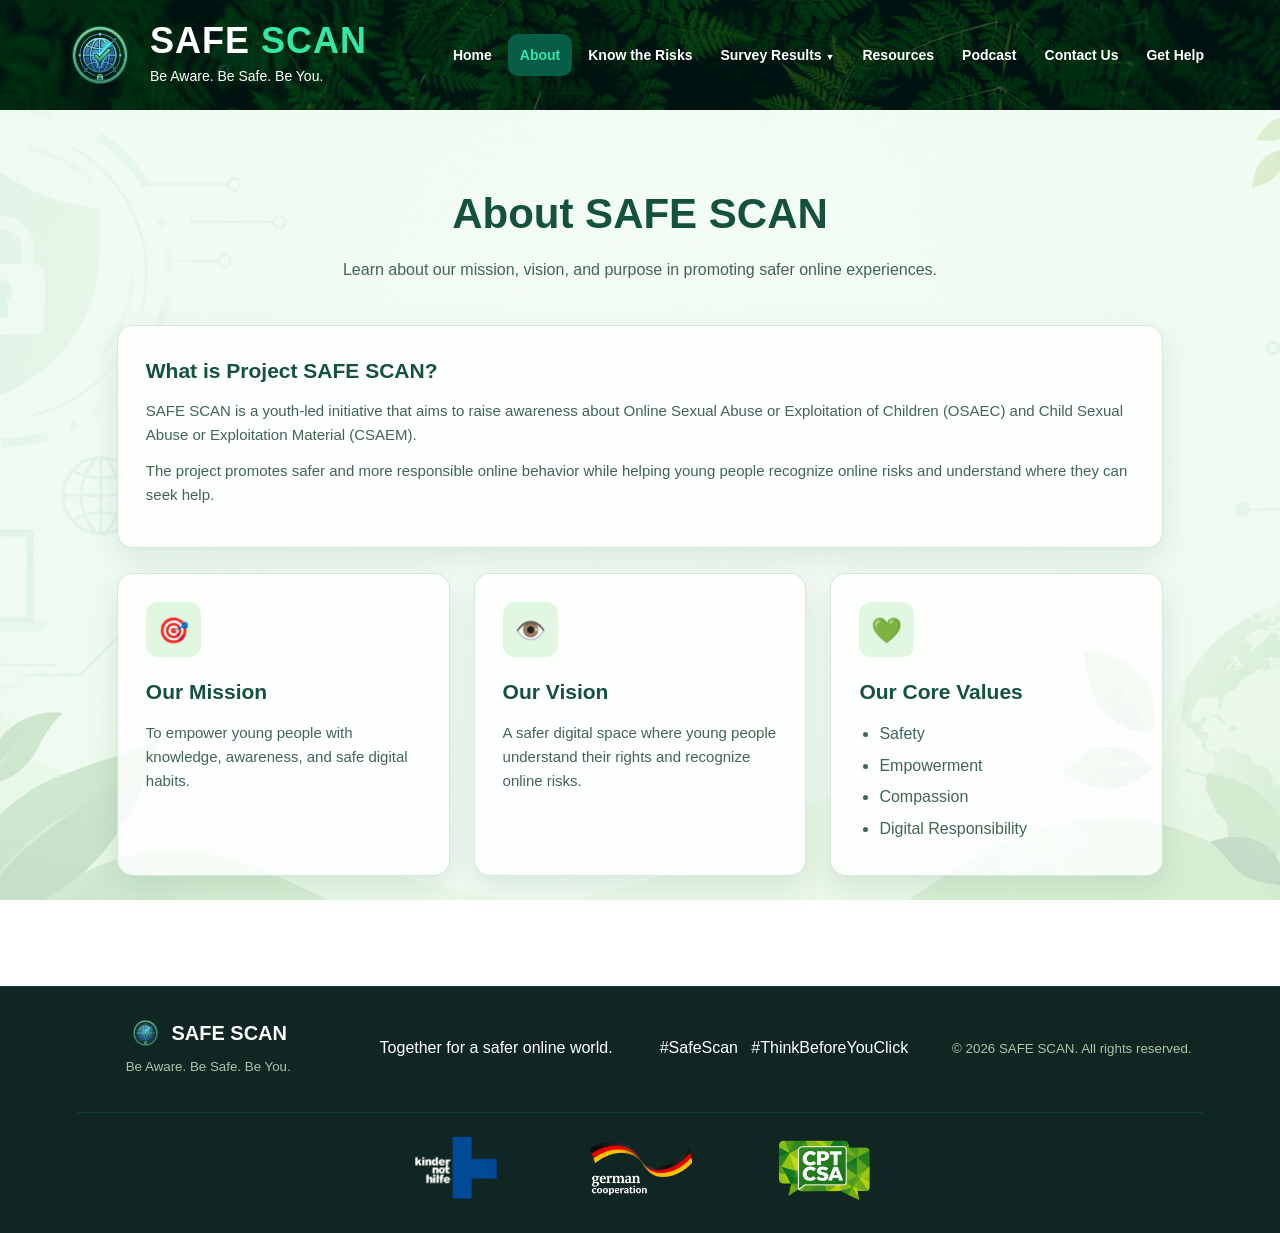
==== about.html @ c2967400 "Add files via upload" ====
<!DOCTYPE html>
<html lang="en">
<head>
    <meta charset="UTF-8">
    <meta name="viewport" content="width=device-width, initial-scale=1.0">
    <title>About SAFE SCAN</title>
    <link rel="stylesheet" href="css/style.css">
</head>
<body>
<header class="header">

    <a href="index.html" class="logo">

        <div class="logo-icon">
            <img src="Images/logo.png" alt="SAFE SCAN Logo">
        </div>

        <div class="logo-text">
            <h2>SAFE <span>SCAN</span></h2>
            <p>Be Aware. Be Safe. Be You.</p>
        </div>

    </a>

    <nav id="mainNav">
        <a href="index.html" class="nav-link">Home</a>
        <a href="about.html" class="nav-link active">About</a>
        <a href="risks.html" class="nav-link">Know the Risks</a>
        <div class="survey-dropdown">
            <button type="button" class="nav-link survey-dropdown-btn" id="surveyDropdownButton"
                    onclick="toggleSurveyDropdown(event)" aria-expanded="false" aria-controls="surveyDropdownMenu">
                Survey Results <span class="dropdown-arrow">▼</span>
            </button>
            <div class="survey-dropdown-menu" id="surveyDropdownMenu">
                <button type="button" onclick="showSurveySection('respondentProfile')"><span>Respondent Profile</span><b>›</b></button>
                <button type="button" onclick="showSurveySection('internetUse')"><span>Internet Use and Online Behavior</span><b>›</b></button>
                <button type="button" onclick="showSurveySection('awareness')"><span>Awareness Information Needs and Podcast Preferences</span><b>›</b></button>
                <button type="button" onclick="showSurveySection('helpSeeking')"><span>Help-Seeking and Reporting</span><b>›</b></button>
                <button type="button" onclick="showSurveySection('overallData')"><span>Overall Data Interpretation</span><b>›</b></button>
            </div>
        </div>
        <a href="resources.html" class="nav-link">Resources</a>
        <a href="podcast.html" class="nav-link">Podcast</a>
        <a href="contact.html" class="nav-link">Contact Us</a>
        <a href="help.html" class="nav-link">Get Help</a>
    </nav>

    <button class="menu-btn" type="button" onclick="toggleMenu()" aria-label="Open navigation menu" aria-controls="mainNav" aria-expanded="false">☰</button>

</header>
<main>
<section class="page" id="about">

    <div class="page-title">
        <h2>About SAFE SCAN</h2>

        <p>
            Learn about our mission, vision, and purpose
            in promoting safer online experiences.
        </p>
    </div>

    <div class="card">

        <h3>What is Project SAFE SCAN?</h3>

        <p>
            SAFE SCAN is a youth-led initiative that aims to raise
            awareness about Online Sexual Abuse or Exploitation of
            Children (OSAEC) and Child Sexual Abuse or Exploitation
            Material (CSAEM).
        </p>

        <p>
            The project promotes safer and more responsible online
            behavior while helping young people recognize online
            risks and understand where they can seek help.
        </p>

    </div>


    <div class="three-columns">

        <div class="card">

            <div class="card-icon">🎯</div>

            <h3>Our Mission</h3>

            <p>
                To empower young people with knowledge,
                awareness, and safe digital habits.
            </p>

        </div>


        <div class="card">

            <div class="card-icon">👁️</div>

            <h3>Our Vision</h3>

            <p>
                A safer digital space where young people
                understand their rights and recognize online risks.
            </p>

        </div>


        <div class="card">

            <div class="card-icon">💚</div>

            <h3>Our Core Values</h3>

            <ul>
                <li>Safety</li>
                <li>Empowerment</li>
                <li>Compassion</li>
                <li>Digital Responsibility</li>
            </ul>

        </div>

    </div>

</section>
</main>
<footer>

    <div>
        <div class="footer-brand">
            <img src="Images/logo.png" alt="SAFE SCAN Logo" class="footer-logo">
            <strong>SAFE SCAN</strong>
        </div>
        <small>Be Aware. Be Safe. Be You.</small>
    </div>

    <div>
        Together for a safer online world.
    </div>

    <div>
        #SafeScan &nbsp; #ThinkBeforeYouClick
    </div>

    <div class="copyright">
        <p><small>&copy; 2026 SAFE SCAN. All rights reserved.</small></p>
    </div>

    <div class="footer-partners" aria-label="SAFE SCAN partner logos">
        <img src="Images/partner-logo-1.png" alt="Partner organization logo">
        <img src="Images/partner-logo-2.png" alt="German Cooperation logo">
        <img src="Images/partner-logo-3.png" alt="CPT CSA logo">
    </div>

</footer>
<script src="js/script.js"></script>
</body>
</html>
---- css/style.css ----
/* =========================================================
   SAFE SCAN WEBSITE - COMPLETE CSS WITH SLOW FADE TRANSITIONS
   ========================================================= */

* {
    margin: 0;
    padding: 0;
    box-sizing: border-box;
}

html {
    scroll-behavior: smooth;
}

html,
body {
    width: 100%;
    min-height: 100%;
    overflow-x: hidden;
}

body {
    font-family: Arial, Helvetica, sans-serif;
    color: #17382d;
    min-height: 100vh;
    line-height: 1.6;
    background:
        linear-gradient(
            rgba(242, 252, 244, 0.78),
            rgba(242, 252, 244, 0.78)
        ),
        url("../Images/Leafylighttech.png");
    background-size: cover;
    background-position: center;
    background-attachment: fixed;
    background-repeat: no-repeat;
    margin: 0;
    padding: 0;
}

body:has(.hero) {
    color: #ffffff;
    background:
        radial-gradient(
            circle at 15% 20%,
            rgba(53, 230, 165, 0.08),
            transparent 25%
        ),
        radial-gradient(
            circle at 85% 80%,
            rgba(117, 214, 111, 0.06),
            transparent 28%
        ),
        linear-gradient(
            135deg,
            #021c17,
            #042a22 48%,
            #011611
        );
}

/* =========================================================
   MAIN CONTENT FADE IN / FADE OUT TRANSITIONS
   ========================================================= */

main {
    width: 100%;
    margin: 0;
    padding: 0;
    opacity: 1;
    /* Smooth 0.8s transition for fade-out */
    transition: opacity 0.8s ease-in-out;
    /* Smooth 0.8s keyframe animation for entrance fade-in */
    animation: fadeInContent 0.8s ease-in-out forwards;
}

/* Triggered on page exit */
main.fade-out {
    opacity: 0;
}

@keyframes fadeInContent {
    from {
        opacity: 0;
    }
    to {
        opacity: 1;
    }
}

/* =========================================================
   HEADER / NAVIGATION (EXCLUDED FROM FADE TRANSITION)
   ========================================================= */

.header {
    width: 100%;
    height: 110px;
    min-height: 110px;
    padding: 8px 5%;
    display: flex;
    align-items: center;
    justify-content: space-between;
    gap: 22px;
    position: sticky;
    top: 0;
    z-index: 1000;
    color: #ffffff;
    background:
        linear-gradient(
            rgba(0, 25, 21, 0.72),
            rgba(0, 25, 21, 0.72)
        ),
        url("../Images/fern-background.png");
    background-size: cover;
    background-position: center;
    background-repeat: no-repeat;
    border: none;
    outline: none;
    box-shadow: none;
    margin: 0;
    overflow: visible;
}

.header::before {
    content: "";
    position: absolute;
    inset: 0;
    pointer-events: none;
    opacity: 0.15;
    background:
        linear-gradient(
            45deg,
            transparent 0 8%,
            rgba(53, 230, 165, 0.10) 8.2% 8.5%,
            transparent 8.7% 18%,
            rgba(53, 230, 165, 0.06) 18.2% 18.5%,
            transparent 18.7%
        ),
        linear-gradient(
            135deg,
            transparent 0 86%,
            rgba(53, 230, 165, 0.08) 86.2% 86.5%,
            transparent 86.7%
        );
    z-index: 0;
}

.header::after {
    content: none;
}

/* =========================================================
   LOGO
   ========================================================= */

.logo {
    display: flex;
    align-items: center;
    gap: 14px;
    height: 100%;
    min-width: 300px;
    text-decoration: none;
    color: #ffffff;
    flex-shrink: 0;
    position: relative;
    z-index: 2;
}

.logo-icon {
    width: 72px;
    height: 72px;
    flex: 0 0 72px;
    display: flex;
    align-items: center;
    justify-content: center;
    overflow: hidden;
    background: transparent;
    border: none;
    box-shadow: none;
}

.logo-icon img {
    width: 72px;
    height: 72px;
    object-fit: contain;
    display: block;
}

.logo-text {
    display: flex;
    flex-direction: column;
    justify-content: center;
}

.logo-text h2 {
    font-size: 36px;
    font-weight: 800;
    letter-spacing: 1px;
    line-height: 1;
    white-space: nowrap;
}

.logo-text h2 span {
    color: #35e6a5;
}

.logo-text p {
    font-size: 14px;
    margin-top: 6px;
    color: #ffffff;
    white-space: nowrap;
}

/* =========================================================
   NAVIGATION
   ========================================================= */

nav {
    display: flex;
    align-items: center;
    justify-content: flex-end;
    gap: 4px;
    flex: 1;
    position: relative;
    z-index: 2;
}

.nav-link {
    color: #ffffff;
    text-decoration: none;
    padding: 10px 12px;
    font-size: 14px;
    font-weight: 700;
    border-radius: 10px;
    white-space: nowrap;
    transition:
        color 0.25s ease,
        background 0.25s ease,
        transform 0.25s ease;
}

.nav-link:hover {
    color: #35e6a5;
    background: rgba(53, 230, 165, 0.10);
    transform: translateY(-1px);
}

.nav-link.active {
    color: #35e6a5;
    background: #075d45;
    box-shadow: none;
}

.menu-btn {
    display: none;
    border: 0;
    background: transparent;
    color: #ffffff;
    font-size: 30px;
    cursor: pointer;
    position: relative;
    z-index: 3;
}

/* =========================================================
   HOME HERO
   ========================================================= */

.hero {
    min-height: 650px;
    width: 100%;
    display: flex;
    align-items: center;
    padding: 70px 7%;
    position: relative;
    overflow: hidden;
    margin: 0;
    border: none;
    outline: none;
    background:
        linear-gradient(
            90deg,
            rgba(0, 25, 21, 0.93),
            rgba(0, 30, 24, 0.72),
            rgba(0, 25, 21, 0.35)
        ),
        url("../Images/Newbg.png");
    background-size: cover;
    background-position: center;
    background-repeat: no-repeat;
}

.header + .hero {
    margin-top: 0;
    border-top: none;
    outline: none;
}

.hero-content {
    width: 55%;
    max-width: 700px;
    position: relative;
    z-index: 2;
}

.small-title {
    color: #7ff0b5;
    font-size: 13px;
    font-weight: 700;
    letter-spacing: 0.7px;
    margin-bottom: 12px;
}

.hero h1 {
    color: #ffffff;
    font-size: 58px;
    line-height: 1.02;
    margin: 10px 0 20px;
    font-weight: 800;
    text-shadow: 0 2px 8px rgba(0, 0, 0, 0.30);
}

.hero-content > p:not(.small-title) {
    max-width: 620px;
    font-size: 18px;
    color: #ffffff;
    text-shadow: 0 1px 5px rgba(0, 0, 0, 0.25);
}

.hero-buttons {
    display: flex;
    gap: 12px;
    margin-top: 25px;
    flex-wrap: wrap;
}

/* =========================================================
   BUTTONS
   ========================================================= */

.btn {
    display: inline-block;
    padding: 13px 20px;
    border-radius: 30px;
    font-weight: 700;
    font-size: 14px;
    text-decoration: none;
    border: none;
    cursor: pointer;
    transition:
        background 0.25s ease,
        transform 0.25s ease,
        box-shadow 0.25s ease;
}

.primary {
    background: #087d57;
    color: #ffffff;
    box-shadow: 0 4px 12px rgba(0, 0, 0, 0.18);
}

.primary:hover {
    background: #056446;
    transform: translateY(-2px);
}

.secondary {
    background: rgba(255, 255, 255, 0.94);
    color: #07583f;
    border: 2px solid #087d57;
}

.secondary:hover {
    background: #ffffff;
    transform: translateY(-2px);
}

/* =========================================================
   HERO DEVICES
   ========================================================= */

.hero-image {
    position: absolute;
    right: 5%;
    bottom: 0;
    width: 40%;
    max-width: 500px;
    height: 430px;
    z-index: 1;
}

.laptop {
    position: absolute;
    width: 370px;
    height: 235px;
    right: 40px;
    top: 75px;
    border-radius: 12px;
    background:
        linear-gradient(
            145deg,
            #163d37,
            #061b18
        );
    border: 3px solid rgba(117, 214, 111, 0.35);
    box-shadow: 0 20px 45px rgba(0, 0, 0, 0.45);
    transform: perspective(800px) rotateY(-8deg);
}

.screen {
    position: absolute;
    inset: 12px;
    border-radius: 7px;
    display: flex;
    align-items: center;
    justify-content: center;
    border: 1px solid rgba(53, 230, 165, 0.25);
    background-image:
        url("../Images/logo.png"),
        radial-gradient(
            circle at center,
            rgba(53, 230, 165, 0.20),
            rgba(0, 20, 18, 0.95)
        );
    background-repeat: no-repeat;
    background-position: center;
    background-size: 150px, cover;
    font-size: 0;
}

.screen .device-logo {
    width: 150px;
    height: 150px;
    object-fit: contain;
    display: block;
}

.laptop::after {
    content: "";
    position: absolute;
    width: 430px;
    height: 15px;
    left: -32px;
    bottom: -18px;
    border-radius: 0 0 15px 15px;
    background:
        linear-gradient(
            90deg,
            #0c2521,
            #24534a,
            #0c2521
        );
}

.phone {
    position: absolute;
    width: 125px;
    height: 245px;
    right: -5px;
    bottom: 25px;
    border-radius: 20px;
    display: flex;
    align-items: center;
    justify-content: center;
    border: 3px solid rgba(117, 214, 111, 0.45);
    box-shadow: 0 20px 40px rgba(0, 0, 0, 0.45);
    z-index: 3;
    background-image:
        url("../Images/logo.png"),
        linear-gradient(
            145deg,
            #163d37,
            #041512
        );
    background-repeat: no-repeat;
    background-position: center;
    background-size: 75px, cover;
    font-size: 0;
}

.phone .device-logo {
    width: 75px;
    height: 75px;
    object-fit: contain;
    display: block;
}

.phone::before {
    content: "";
    position: absolute;
    inset: 8px;
    border-radius: 14px;
    background:
        radial-gradient(
            circle,
            rgba(53, 230, 165, 0.18),
            rgba(0, 20, 18, 0.95)
        );
    z-index: -1;
}

/* =========================================================
   PAGE CONTENT CARDS & STRUCTURE
   ========================================================= */

.page {
    max-width: 1200px;
    margin: 0 auto;
    padding: 70px 6%;
    color: #17382d;
}

.page-title {
    text-align: center;
    margin-bottom: 42px;
}

.page-title h2,
.page-title h1 {
    font-size: 42px;
    color: #14523d;
    margin-bottom: 10px;
    font-weight: 800;
}

.page-title p {
    max-width: 760px;
    margin: auto;
    color: #426455;
    font-size: 16px;
}

.three-columns {
    display: grid;
    grid-template-columns: repeat(3, 1fr);
    gap: 24px;
    margin-top: 25px;
}

.card {
    background: rgba(255, 255, 255, 0.82);
    border: 1px solid rgba(35, 125, 85, 0.18);
    border-radius: 16px;
    padding: 28px;
    backdrop-filter: blur(8px);
    box-shadow: 0 10px 30px rgba(31, 88, 57, 0.12);
    transition:
        transform 0.25s ease,
        background 0.25s ease,
        box-shadow 0.25s ease;
}

.card:hover {
    transform: translateY(-4px);
    background: rgba(255, 255, 255, 0.92);
    box-shadow: 0 15px 35px rgba(31, 88, 57, 0.17);
}

.card h3 {
    margin-bottom: 12px;
    color: #14523d;
    font-size: 21px;
}

.card p {
    color: #426455;
    font-size: 15px;
    margin-bottom: 12px;
}

.card ul {
    padding-left: 20px;
    color: #426455;
}

.card li {
    margin-bottom: 6px;
}

.card-icon {
    width: 55px;
    height: 55px;
    border-radius: 12px;
    background: rgba(117, 214, 111, 0.20);
    display: flex;
    align-items: center;
    justify-content: center;
    color: #168457;
    font-size: 25px;
    margin-bottom: 18px;
}

/* =========================================================
   ABOUT
   ========================================================= */

.about-content {
    display: grid;
    grid-template-columns: 1fr 1fr;
    gap: 40px;
    align-items: center;
}

.about-content h2 {
    color: #14523d;
    margin-bottom: 15px;
}

.about-content p {
    color: #426455;
    margin-bottom: 15px;
}

/* =========================================================
   RISKS
   ========================================================= */

.risk-grid {
    display: grid;
    grid-template-columns: repeat(2, 1fr);
    gap: 24px;
}

.risk-card {
    background: rgba(255, 255, 255, 0.82);
    border: 1px solid rgba(35, 125, 85, 0.18);
    border-radius: 16px;
    padding: 28px;
    box-shadow: 0 10px 30px rgba(31, 88, 57, 0.12);
    transition: transform 0.25s ease;
}

.risk-card:hover {
    transform: translateY(-4px);
}

.risk-card span {
    display: inline-block;
    color: #087d57;
    font-weight: 800;
    font-size: 13px;
    margin-bottom: 10px;
}

.risk-card h3 {
    color: #14523d;
    font-size: 22px;
    margin-bottom: 10px;
}

.risk-card p {
    color: #426455;
}

/* =========================================================
   WARNING
   ========================================================= */

.warning {
    margin-top: 25px;
    padding: 18px 22px;
    border-radius: 12px;
    background: rgba(117, 214, 111, 0.18);
    border: 1px solid rgba(35, 125, 85, 0.20);
    color: #315c48;
}

.warning strong {
    color: #087d57;
}

/* =========================================================
   SURVEY & STATS
   ========================================================= */

.statistics {
    display: grid;
    grid-template-columns: repeat(3, 1fr);
    gap: 20px;
    margin-bottom: 35px;
}

.stat {
    padding: 28px;
    text-align: center;
    border-radius: 15px;
    background: rgba(255, 255, 255, 0.84);
    border: 1px solid rgba(35, 125, 85, 0.18);
    box-shadow: 0 10px 30px rgba(31, 88, 57, 0.12);
}

.stat strong {
    display: block;
    color: #087d57;
    font-size: 38px;
    line-height: 1.1;
    margin-bottom: 8px;
}

.stat span {
    color: #426455;
}

/* =========================================================
   TABLE
   ========================================================= */

.table-container {
    width: 100%;
    overflow-x: auto;
    border-radius: 14px;
    box-shadow: 0 10px 25px rgba(31, 88, 57, 0.10);
}

table {
    width: 100%;
    min-width: 600px;
    border-collapse: collapse;
    background: rgba(255, 255, 255, 0.88);
}

th,
td {
    padding: 15px 18px;
    text-align: left;
    border-bottom: 1px solid rgba(35, 125, 85, 0.12);
}

th {
    background: #dff3e3;
    color: #14523d;
    font-weight: 800;
}

td {
    color: #426455;
}

/* =========================================================
   RESOURCES
   ========================================================= */

.resource {
    display: flex;
    flex-direction: column;
}

.resource span {
    display: block;
    font-size: 35px;
    margin-bottom: 12px;
}

.resource button,
.resource a:not(.btn),
.podcast-list button {
    display: inline-block;
    padding: 11px 17px;
    border-radius: 24px;
    border: 0;
    background: #087d57;
    color: #ffffff;
    text-decoration: none;
    font-weight: 700;
    cursor: pointer;
    transition:
        background 0.25s ease,
        transform 0.25s ease;
}

.resource button:hover,
.resource a:not(.btn):hover,
.podcast-list button:hover {
    background: #056446;
    transform: translateY(-2px);
}

/* =========================================================
   PODCAST
   ========================================================= */

.podcast-box {
    max-width: 850px;
    margin: 0 auto;
    padding: 34px;
    border-radius: 18px;
    background: rgba(255, 255, 255, 0.84);
    border: 1px solid rgba(35, 125, 85, 0.18);
    display: flex;
    gap: 28px;
    align-items: center;
    box-shadow: 0 10px 30px rgba(31, 88, 57, 0.12);
}

.podcast-cover {
    width: 130px;
    height: 130px;
    flex: 0 0 130px;
    border-radius: 18px;
    background: rgba(53, 230, 165, 0.16);
    display: flex;
    align-items: center;
    justify-content: center;
    font-size: 55px;
}

.podcast-box small {
    color: #087d57;
    font-weight: 700;
}

.podcast-box h2 {
    font-size: 30px;
    margin: 6px 0 10px;
    color: #14523d;
}

.podcast-box p {
    color: #426455;
    margin-bottom: 20px;
}

.player {
    padding: 18px;
    border-radius: 12px;
    background: rgba(20, 82, 61, 0.08);
}

.player button {
    width: 50px;
    height: 50px;
    border: 0;
    border-radius: 50%;
    background: #75d66f;
    color: #06251f;
    font-size: 19px;
    cursor: pointer;
}

.player span {
    margin-left: 12px;
    color: #426455;
}

.progress {
    width: 100%;
    height: 7px;
    margin-top: 16px;
    border-radius: 10px;
    background: rgba(20, 82, 61, 0.12);
    overflow: hidden;
}

.progress #progressBar {
    width: 0;
    height: 100%;
    background: #087d57;
    transition: width 0.2s linear;
}

.podcast-list {
    margin-top: 25px;
}

/* =========================================================
   CONTACT
   ========================================================= */

.contact-container {
    display: grid;
    grid-template-columns: 0.9fr 1.1fr;
    gap: 30px;
}

.contact-info {
    padding: 30px;
    border-radius: 16px;
    background: rgba(255, 255, 255, 0.84);
    border: 1px solid rgba(35, 125, 85, 0.18);
    box-shadow: 0 10px 30px rgba(31, 88, 57, 0.12);
}

.contact-info h2 {
    color: #14523d;
    margin-bottom: 12px;
}

.contact-info p,
.contact-info li {
    color: #426455;
}

.contact-info ul {
    padding-left: 20px;
}

#contactForm {
    padding: 30px;
    border-radius: 16px;
    background: rgba(255, 255, 255, 0.84);
    border: 1px solid rgba(35, 125, 85, 0.18);
    box-shadow: 0 10px 30px rgba(31, 88, 57, 0.12);
}

#contactForm label {
    display: block;
    margin: 0 0 7px;
    font-weight: 700;
    color: #14523d;
}

#contactForm input,
#contactForm textarea {
    width: 100%;
    padding: 13px 15px;
    margin: 0 0 17px;
    border-radius: 8px;
    border: 1px solid rgba(35, 125, 85, 0.22);
    background: rgba(255, 255, 255, 0.75);
    color: #17382d;
    outline: 0;
    font-family: inherit;
}

#contactForm input:focus,
#contactForm textarea:focus {
    border-color: #087d57;
    box-shadow: 0 0 0 3px rgba(8, 125, 87, 0.08);
}

#contactForm textarea {
    min-height: 140px;
    resize: vertical;
}

#contactForm input::placeholder,
#contactForm textarea::placeholder {
    color: #7b998b;
}

.success-message {
    display: none;
    margin-top: 18px;
    padding: 14px;
    border-radius: 8px;
    background: rgba(117, 214, 111, 0.18);
    border: 1px solid rgba(35, 125, 85, 0.20);
    color: #087d57;
}

/* =========================================================
   GET HELP
   ========================================================= */

.help-box {
    max-width: 1000px;
    margin: auto;
}

.help-box > small {
    color: #087d57;
    font-weight: 800;
    letter-spacing: 1px;
}

.help-box > h2 {
    font-size: 40px;
    line-height: 1.15;
    margin: 10px 0 16px;
    color: #14523d;
}

.help-box > p {
    max-width: 850px;
    color: #426455;
}

/* =========================================================
   FOOTER
   ========================================================= */

footer {
    margin-top: 40px;
    padding: 30px 6%;
    display: flex;
    justify-content: space-between;
    align-items: center;
    gap: 25px;
    flex-wrap: wrap;
    text-align: center;
    background: rgba(0, 25, 21, 0.94);
    border-top: 1px solid rgba(53, 230, 165, 0.15);
    color: #ffffff;
}

footer > div {
    flex: 1;
    min-width: 200px;
}

footer strong {
    font-size: 20px;
    color: #ffffff;
}

footer small {
    color: #abc5a9;
}

.footer-brand {
    display: flex;
    align-items: center;
    justify-content: center;
    gap: 10px;
    margin-bottom: 4px;
}

.footer-logo {
    width: 32px;
    height: 32px;
    object-fit: contain;
}

/* =========================================================
   RESPONSIVE STYLES
   ========================================================= */

@media (max-width: 1200px) {
    .header {
        gap: 12px;
        padding: 8px 3%;
    }

    .logo {
        min-width: 280px;
    }

    .logo-icon,
    .logo-icon img {
        width: 65px;
        height: 65px;
    }

    .logo-icon {
        flex-basis: 65px;
    }

    .logo-text h2 {
        font-size: 32px;
    }

    .logo-text p {
        font-size: 12px;
    }

    .nav-link {
        font-size: 12px;
        padding: 9px 9px;
    }
}

@media (max-width: 980px) {
    .header {
        height: 95px;
        min-height: 95px;
    }

    .menu-btn {
        display: block;
    }

    nav {
        display: none;
        position: absolute;
        top: 100%;
        left: 0;
        width: 100%;
        padding: 14px 5%;
        background:
            linear-gradient(
                rgba(0, 25, 22, 0.96),
                rgba(0, 25, 22, 0.96)
            ),
            url("../Images/fern-background.png");
        background-size: cover;
        background-position: center;
        flex-direction: column;
        align-items: stretch;
        border: none;
        box-shadow: 0 8px 20px rgba(0, 0, 0, 0.25);
    }

    nav.show {
        display: flex;
    }

    .nav-link {
        width: 100%;
        text-align: center;
        padding: 12px;
    }

    .hero-content {
        width: 100%;
    }

    .hero-image {
        opacity: 0.25;
        width: 55%;
        right: -5%;
    }

    .three-columns {
        grid-template-columns: repeat(2, 1fr);
    }

    .about-content,
    .contact-container {
        grid-template-columns: 1fr;
    }
}

@media (max-width: 700px) {
    .header {
        height: 82px;
        min-height: 82px;
        padding: 6px 5%;
    }

    .logo {
        gap: 9px;
        min-width: 0;
    }

    .logo-icon,
    .logo-icon img {
        width: 55px;
        height: 55px;
    }

    .logo-icon {
        flex-basis: 55px;
    }

    .logo-text h2 {
        font-size: 23px;
    }

    .logo-text p {
        font-size: 9px;
        margin-top: 4px;
    }

    .hero {
        min-height: 570px;
        padding: 55px 7%;
    }

    .small-title {
        font-size: 11px;
    }

    .hero h1 {
        font-size: 40px;
    }

    .hero-content > p:not(.small-title) {
        font-size: 15px;
    }

    .hero-buttons {
        flex-direction: column;
        align-items: stretch;
    }

    .hero-buttons .btn {
        width: max-content;
    }

    .hero-image {
        width: 75%;
        right: -20%;
        opacity: 0.16;
    }

    .page {
        padding: 50px 6%;
    }

    .page-title h2,
    .page-title h1 {
        font-size: 32px;
    }

    .three-columns,
    .risk-grid,
    .statistics {
        grid-template-columns: 1fr;
    }

    .podcast-box {
        flex-direction: column;
        align-items: stretch;
    }

    .podcast-cover {
        margin: auto;
    }

    .help-box > h2 {
        font-size: 31px;
    }

    footer {
        flex-direction: column;
    }

    footer > div {
        min-width: 100%;
    }

    .screen {
        background-size: 115px, cover;
    }

    .screen .device-logo {
        width: 115px;
        height: 115px;
    }

    .phone {
        background-size: 65px, cover;
    }

    .phone .device-logo {
        width: 65px;
        height: 65px;
    }
}

@media (max-width: 420px) {
    .logo-icon,
    .logo-icon img {
        width: 50px;
        height: 50px;
    }

    .logo-icon {
        flex-basis: 50px;
    }

    .logo-text h2 {
        font-size: 20px;
    }

    .logo-text p {
        font-size: 8px;
    }

    .hero h1 {
        font-size: 34px;
    }

    .btn {
        width: 100%;
        text-align: center;
    }

    .screen {
        background-size: 95px, cover;
    }

    .screen .device-logo {
        width: 95px;
        height: 95px;
    }

    .phone {
        background-size: 58px, cover;
    }

    .phone .device-logo {
        width: 58px;
        height: 58px;
    }
}

/* =========================================================
   SURVEY RESULTS ADD-ON (SCOPED)
   ========================================================= */
@keyframes fadeIn{from{opacity:0}to{opacity:1}}
.survey-dropdown{position:relative}
.survey-dropdown-btn{cursor:pointer}
.dropdown-arrow{font-size:9px}
.survey-dropdown-menu{display:none;position:absolute;top:calc(100% + 8px);left:0;width:310px;padding:7px;background:#087d57;border-radius:10px;box-shadow:0 12px 28px rgba(0,0,0,.28)}
.survey-dropdown-menu.show{display:block}
.survey-dropdown-menu button{width:100%;display:flex;justify-content:space-between;gap:10px;padding:10px 12px;border:0;border-radius:7px;background:none;color:#fff;font-weight:700;text-align:left;cursor:pointer}
.survey-dropdown-menu button:hover{background:rgba(255,255,255,.14)}
.survey-dropdown-menu b{font-size:22px;font-weight:400}
.survey-page .eyebrow{color:#087d57;font-size:12px;font-weight:800;letter-spacing:2px}
.survey-page .page-title p, .survey-page .section-heading p{color:#426455}
.survey-page .section-heading{margin-bottom:30px}
.survey-page .section-heading>span, .survey-page .subheading>span{color:#087d57;font-size:13px;font-weight:800;letter-spacing:1.5px}
.survey-page .section-heading h2{font-size:32px;color:#14523d;line-height:1.2;margin:6px 0 8px}
.survey-page .survey-section{display:none;scroll-margin-top:135px;margin-bottom:60px}
.survey-page .survey-section.active-section{display:block}
.survey-page .default-survey-section{display:block}
.survey-page .stat, .survey-page .age-card, .survey-page .data-card, .survey-page .visual-list>div, .survey-page .awareness-grid article, .survey-page .podcast-grid article, .survey-page .style-grid article, .survey-page .rank-grid article, .survey-page .reason-grid article, .survey-page .barrier-grid article, .survey-page .comfort-grid article, .survey-page .overall-grid article{background:rgba(255,255,255,.82);border:1px solid rgba(35,125,85,.17);box-shadow:0 10px 28px rgba(31,88,57,.08)}
.survey-page .overview-panel{display:flex;justify-content:space-between;align-items:center;gap:25px;margin-top:25px;padding:34px;border-radius:26px;background:linear-gradient(135deg,#03372a,#087d57);color:#fff}
.survey-page .overview-panel span, .survey-page .help-hero span, .survey-page .interpretation-shape span{font-size:10px;font-weight:800;letter-spacing:1.8px;color:#7ff0b5}
.survey-page .overview-panel h3{font-size:27px}
.survey-page .overview-panel p{max-width:750px;color:rgba(255,255,255,.82)}
.survey-page .overview-orb{width:145px;height:145px;border-radius:50%;border:2px solid rgba(127,240,181,.4);display:grid;place-items:center;align-content:center;flex-shrink:0}
.survey-page .overview-orb b{font-size:40px;color:#7ff0b5}
.survey-page .overview-orb small{font-size:9px;letter-spacing:1px}
.survey-page .profile-intro{display:flex;gap:24px;align-items:center;padding:25px;border-radius:22px;background:rgba(255,255,255,.76);border:1px solid rgba(35,125,85,.16)}
.survey-page .profile-intro>strong{font-size:48px;color:#087d57}
.survey-page .profile-intro span{font-size:10px;font-weight:800;letter-spacing:1.5px;color:#087d57}
.survey-page .profile-intro h3{font-size:22px;color:#14523d}
.survey-page .subheading{margin:45px 0 20px}
.survey-page .subheading h3{font-size:25px;color:#14523d}
.survey-page .age-grid{display:grid;grid-template-columns:repeat(4,1fr);gap:20px}
.survey-page .age-card{padding:25px;border-radius:24px;position:relative}
.survey-page .age-card.featured, .survey-page .featured-card{border:2px solid #35b982}
.survey-page .age-card.muted{opacity:.75}
.survey-page .shape-circle, .survey-page .gender-ring{width:108px;height:108px;border-radius:50%;background:conic-gradient(#087d57 var(--value),rgba(8,125,87,.1) 0);display:grid;place-items:center;position:relative;margin-bottom:17px}
.survey-page .shape-circle:after, .survey-page .gender-ring:after{content:"";position:absolute;inset:10px;background:#f7fcf8;border-radius:50%}
.survey-page .shape-circle b, .survey-page .gender-ring b{position:relative;z-index:1;color:#087d57}
.survey-page .age-card>span, .survey-page .gender-feature>span, .survey-page .awareness-grid article>span{font-size:10px;font-weight:800;letter-spacing:1.4px;color:#087d57}
.survey-page .age-card h3{font-size:23px;color:#14523d}
.survey-page .age-card>strong{display:block;color:#426455;font-size:14px;margin:3px 0 12px}
.survey-page .mini-track, .survey-page .progress{display:block;height:8px;border-radius:20px;background:rgba(8,125,87,.1);overflow:hidden}
.survey-page .mini-track em, .survey-page .progress em{display:block;height:100%;background:#087d57;border-radius:inherit}
.survey-page .featured-label{position:absolute;right:12px;top:12px;font-style:normal;font-size:8px;background:#dff7ea;color:#087d57;padding:5px 7px;border-radius:20px}
.survey-page .age-card p{font-size:14px;color:#426455;margin-top:12px}
.survey-page .gender-layout{display:grid;grid-template-columns:.9fr 1.5fr;gap:20px}
.survey-page .gender-feature{padding:30px;border-radius:25px;background:linear-gradient(145deg,#064c39,#087d57);color:#fff}
.survey-page .gender-feature .gender-ring{margin:auto}
.survey-page .gender-feature .gender-ring{--value:61.25%;background:conic-gradient(#7ff0b5 var(--value),rgba(255,255,255,.15) 0)}
.survey-page .gender-feature .gender-ring:after{background:#07533f}
.survey-page .gender-feature .gender-ring b{color:#fff}
.survey-page .gender-feature>span{color:#7ff0b5}
.survey-page .gender-feature h3{font-size:29px}
.survey-page .gender-feature p{color:rgba(255,255,255,.8)}
.survey-page .gender-list{display:grid;gap:18px}
.survey-page .gender-list article{display:flex;align-items:center;gap:20px;padding:25px;border-radius:22px;background:rgba(255,255,255,.82);border:1px solid rgba(35,125,85,.16)}
.survey-page .bubble{width:100px;height:100px;border-radius:50%;display:grid;place-items:center;background:#dff3e3;border:7px solid #9ae7be;color:#087d57;font-weight:800}
.survey-page .bubble.small{width:80px;height:80px}
.survey-page .gender-list h3{color:#14523d}
.survey-page .gender-list p{color:#087d57;font-weight:800}
.survey-page .gender-list small{color:#426455}
.survey-page .grade-grid{display:grid;grid-template-columns:repeat(6,1fr);gap:14px}
.survey-page .grade-card{min-height:200px;padding:20px;border-radius:23px;display:flex;flex-direction:column;justify-content:flex-end;position:relative}
.survey-page .grade-card span{font-size:10px;font-weight:800;color:#426455}
.survey-page .grade-card>b{font-size:36px;color:#087d57}
.survey-page .grade-card small{color:#426455}
.survey-page .grade-card em{position:absolute;top:10px;right:9px;font-size:8px;font-style:normal;color:#087d57;background:#dff7ea;padding:4px 6px;border-radius:15px}
.survey-page .interpretation-shape{margin-top:28px;padding:32px;border-radius:28px;background:linear-gradient(135deg,#03372a,#087d57);color:#fff}
.survey-page .interpretation-shape h3{font-size:25px;margin:5px 0 8px}
.survey-page .interpretation-shape p{color:rgba(255,255,255,.82);max-width:950px}
.survey-page .feature-row{display:grid;grid-template-columns:repeat(2,1fr);gap:20px}
.survey-page .feature-card{padding:30px;border-radius:24px;background:linear-gradient(135deg,#064c39,#087d57);color:#fff}
.survey-page .feature-card.light{background:rgba(255,255,255,.82);color:#17382d;border:1px solid rgba(35,125,85,.16)}
.survey-page .feature-card>span{font-size:10px;font-weight:800;letter-spacing:1.5px;color:#7ff0b5}
.survey-page .feature-card.light>span{color:#087d57}
.survey-page .feature-card>strong{display:block;font-size:46px;color:#7ff0b5}
.survey-page .feature-card.light>strong{color:#087d57}
.survey-page .feature-card p{color:rgba(255,255,255,.8)}
.survey-page .feature-card.light p{color:#426455}
.survey-page .feature-card .progress{margin-top:18px;background:rgba(255,255,255,.15)}
.survey-page .feature-card.light .progress{background:rgba(8,125,87,.1)}
.survey-page .feature-card .progress em{background:#7ff0b5}
.survey-page .feature-card.light .progress em{background:#087d57}
.survey-page .visual-list{display:grid;grid-template-columns:repeat(2,1fr);gap:14px}
.survey-page .visual-list>div{padding:18px 20px;border-radius:18px}
.survey-page .visual-list b{color:#14523d}
.survey-page .visual-list span{font-size:12px;color:#426455;margin-left:10px}
.survey-page .visual-list strong{float:right;color:#087d57}
.survey-page .visual-list i, .survey-page .platform-grid i, .survey-page .barrier-grid i, .survey-page .awareness-grid i{display:block;clear:both;height:7px;background:rgba(8,125,87,.1);border-radius:20px;overflow:hidden;margin-top:10px}
.survey-page .visual-list em, .survey-page .platform-grid em, .survey-page .barrier-grid em, .survey-page .awareness-grid em{display:block;height:100%;background:#087d57}
.survey-page .compact{grid-template-columns:repeat(3,1fr)}
.survey-page .card-grid{display:grid;grid-template-columns:repeat(3,1fr);gap:15px}
.survey-page .data-card{padding:22px;border-radius:20px}
.survey-page .data-card>strong{font-size:30px;color:#087d57}
.survey-page .data-card h3{font-size:18px;color:#14523d}
.survey-page .data-card>b{font-size:12px;color:#426455}
.survey-page .data-card p{font-size:13px;color:#426455}
.survey-page .time-grid{display:grid;grid-template-columns:repeat(5,1fr);gap:14px}
.survey-page .time-grid article{min-height:155px;border-radius:50%;display:grid;place-items:center;align-content:center;text-align:center;background:rgba(255,255,255,.82);border:1px solid rgba(35,125,85,.16)}
.survey-page .time-grid article:first-child{background:#dff7ea;border:2px solid #35b982}
.survey-page .time-grid strong{font-size:28px;color:#087d57}
.survey-page .time-grid b{color:#14523d}
.survey-page .time-grid small{color:#426455}
.survey-page .note-box{margin-top:20px;padding:18px 22px;border-left:5px solid #087d57;background:rgba(255,255,255,.72);color:#426455}
.survey-page .platform-grid{display:grid;grid-template-columns:repeat(2,1fr);gap:14px}
.survey-page .platform-grid>div{padding:18px 20px;background:rgba(255,255,255,.78);border:1px solid rgba(35,125,85,.15);border-radius:18px}
.survey-page .platform-grid b{color:#14523d}
.survey-page .platform-grid strong{float:right;color:#087d57}
.survey-page .platform-grid small{color:#426455}
.survey-page .awareness-grid{display:grid;grid-template-columns:repeat(3,1fr);gap:18px}
.survey-page .awareness-grid article{padding:27px;border-radius:23px}
.survey-page .awareness-grid article>strong{display:block;font-size:42px;color:#087d57}
.survey-page .awareness-grid article h3{color:#14523d}
.survey-page .awareness-grid article p, .survey-page .awareness-grid article small{color:#426455}
.survey-page .topic-cloud{display:flex;flex-wrap:wrap;gap:12px}
.survey-page .topic-cloud span{padding:13px 17px;border-radius:30px;background:rgba(255,255,255,.8);border:1px solid rgba(35,125,85,.15);font-weight:700;color:#14523d}
.survey-page .topic-cloud .large{font-size:18px;background:#dff7ea}
.survey-page .topic-cloud b{color:#087d57}
.survey-page .podcast-grid{display:grid;grid-template-columns:repeat(4,1fr);gap:15px}
.survey-page .podcast-grid article{padding:22px;border-radius:20px}
.survey-page .podcast-grid .main{grid-column:span 2;background:linear-gradient(135deg,#064c39,#087d57);color:#fff}
.survey-page .podcast-grid strong, .survey-page .style-grid strong{font-size:30px;color:#087d57}
.survey-page .podcast-grid .main strong{color:#7ff0b5}
.survey-page .podcast-grid h3, .survey-page .style-grid h3{font-size:17px;color:#14523d}
.survey-page .podcast-grid .main h3{color:#fff}
.survey-page .podcast-grid small, .survey-page .style-grid small{color:#426455}
.survey-page .style-grid{display:grid;grid-template-columns:repeat(4,1fr);gap:15px}
.survey-page .style-grid article{padding:21px;border-radius:20px}
.survey-page .style-grid .featured-card{grid-column:span 2}
.survey-page .help-hero{display:flex;justify-content:space-between;align-items:center;gap:25px;padding:30px;border-radius:28px;background:linear-gradient(135deg,#064c39,#087d57);color:#fff}
.survey-page .help-hero strong{display:block;font-size:50px;color:#7ff0b5}
.survey-page .help-hero h3{font-size:25px}
.survey-page .help-hero p{color:rgba(255,255,255,.8)}
.survey-page .shield{width:120px;height:140px;display:grid;place-items:center;background:#7ff0b5;color:#064c39;font-size:45px;clip-path:polygon(50% 0,90% 14%,84% 68%,50% 100%,16% 68%,10% 14%)}
.survey-page .rank-grid{display:grid;grid-template-columns:repeat(3,1fr);gap:14px}
.survey-page .rank-grid article, .survey-page .reason-grid article, .survey-page .barrier-grid article, .survey-page .comfort-grid article{padding:21px;border-radius:20px}
.survey-page .rank-grid .top, .survey-page .barrier-grid .major{border:2px solid #35b982;background:#e7faef}
.survey-page .rank-grid strong, .survey-page .reason-grid strong, .survey-page .barrier-grid strong, .survey-page .comfort-grid strong, .survey-page .referral>strong{font-size:28px;color:#087d57}
.survey-page .rank-grid h3, .survey-page .reason-grid h3, .survey-page .barrier-grid h3, .survey-page .comfort-grid h3{font-size:18px;color:#14523d}
.survey-page .rank-grid small, .survey-page .reason-grid small, .survey-page .barrier-grid small, .survey-page .comfort-grid small{color:#426455}
.survey-page .reason-grid{display:grid;grid-template-columns:repeat(3,1fr);gap:14px}
.survey-page .barrier-grid{display:grid;grid-template-columns:repeat(2,1fr);gap:14px}
.survey-page .comfort-grid{display:grid;grid-template-columns:repeat(5,1fr);gap:14px}
.survey-page .comfort-grid .featured-card{border:2px solid #35b982}
.survey-page .referral{display:flex;align-items:center;gap:25px;padding:27px;border-radius:23px;background:#dff7ea;border:1px solid #8de1b4}
.survey-page .referral>strong{font-size:50px}
.survey-page .referral h3{color:#14523d}
.survey-page .referral p, .survey-page .referral small{color:#426455}
.survey-page .caveat{margin-top:20px;padding:17px 20px;border-radius:14px;background:rgba(255,249,224,.86);border:1px solid rgba(154,126,47,.25);color:#6c5a22;font-size:13px}
.survey-page .overall-grid{display:grid;grid-template-columns:repeat(4,1fr);gap:15px}
.survey-page .overall-grid article{padding:22px;border-radius:22px}
.survey-page .overall-grid article>span{display:grid;place-items:center;width:34px;height:34px;border-radius:50%;background:#dff7ea;color:#087d57;font-size:11px;font-weight:800}
.survey-page .overall-grid strong{display:block;font-size:32px;color:#087d57;margin-top:12px}
.survey-page .overall-grid h3{color:#14523d}
.survey-page .overall-grid p{font-size:13px;color:#426455}
.survey-page .overall-message{margin-top:25px;padding:32px;border-radius:28px;background:linear-gradient(135deg,#03372a,#087d57);color:#fff}
.survey-page .overall-message>span{font-size:10px;font-weight:800;letter-spacing:1.8px;color:#7ff0b5}
.survey-page .overall-message h3{font-size:27px}
.survey-page .overall-message p{color:rgba(255,255,255,.82)}
@media(max-width:1200px){
.survey-page .age-grid{grid-template-columns:repeat(2,1fr)}
.survey-page .grade-grid{grid-template-columns:repeat(3,1fr)}
.survey-page .overall-grid{grid-template-columns:repeat(2,1fr)}
}
@media(max-width:980px){
.survey-dropdown{width:100%}
.survey-dropdown-menu{position:static;width:100%;margin-top:4px}
.survey-page .gender-layout, .survey-page .feature-row{grid-template-columns:1fr}
.survey-page .awareness-grid, .survey-page .card-grid, .survey-page .rank-grid, .survey-page .reason-grid, .survey-page .barrier-grid{grid-template-columns:repeat(2,1fr)}
.survey-page .compact{grid-template-columns:repeat(2,1fr)}
.survey-page .podcast-grid, .survey-page .style-grid{grid-template-columns:repeat(2,1fr)}
.survey-page .comfort-grid{grid-template-columns:repeat(2,1fr)}
.survey-page .time-grid{grid-template-columns:repeat(3,1fr)}
}
@media(max-width:700px){
.survey-page .statistics, .survey-page .age-grid, .survey-page .awareness-grid, .survey-page .card-grid, .survey-page .rank-grid, .survey-page .reason-grid, .survey-page .barrier-grid, .survey-page .compact, .survey-page .platform-grid, .survey-page .podcast-grid, .survey-page .style-grid, .survey-page .overall-grid{grid-template-columns:1fr}
.survey-page .grade-grid{grid-template-columns:repeat(2,1fr)}
.survey-page .time-grid{grid-template-columns:repeat(2,1fr)}
.survey-page .overview-panel, .survey-page .help-hero, .survey-page .referral{flex-direction:column;align-items:flex-start}
.survey-page .overview-orb{width:110px;height:110px}
.survey-page .shield{width:90px;height:110px}
}
@media(max-width:420px){
.survey-page .grade-grid, .survey-page .time-grid{grid-template-columns:1fr}
}
.survey-page .internet-section{overflow:hidden}
.survey-page .internet-hero{display:flex;align-items:center;justify-content:space-between;gap:35px;padding:38px;border-radius:32px;background:linear-gradient(135deg,#03372a,#087d57);color:#fff;position:relative}
.survey-page .internet-hero:after{content:"";position:absolute;width:220px;height:220px;border:1px solid rgba(127,240,181,.2);border-radius:50%;right:150px;top:-90px}
.survey-page .internet-hero-copy{max-width:760px;position:relative;z-index:1}
.survey-page .internet-hero-copy>span, .survey-page .internet-interpretation>span, .survey-page .internet-summary-shape>span{font-size:10px;font-weight:800;letter-spacing:1.8px;color:#7ff0b5}
.survey-page .internet-hero-copy>strong{display:block;font-size:66px;line-height:1;color:#7ff0b5;margin:8px 0}
.survey-page .internet-hero-copy h3{font-size:28px;margin:0 0 8px}
.survey-page .internet-hero-copy p{max-width:680px;color:rgba(255,255,255,.82)}
.survey-page .internet-donut{width:190px;height:190px;border-radius:50%;display:grid;place-items:center;align-content:center;flex-shrink:0;background:conic-gradient(#7ff0b5 0 92.92%,rgba(255,255,255,.14) 92.92% 100%);position:relative;z-index:1;box-shadow:0 0 0 12px rgba(127,240,181,.06)}
.survey-page .internet-donut:after{content:"";position:absolute;width:132px;height:132px;border-radius:50%;background:#064c39}
.survey-page .internet-donut b, .survey-page .internet-donut small{position:relative;z-index:2}
.survey-page .internet-donut b{font-size:24px;color:#fff}
.survey-page .internet-donut small{font-size:9px;letter-spacing:1px;color:#b8f5d2;margin-top:4px}
.survey-page .internet-duo{display:grid;grid-template-columns:repeat(2,1fr);gap:20px;margin-top:20px}
.survey-page .internet-stat-card{padding:28px;border-radius:25px;background:rgba(255,255,255,.82);border:1px solid rgba(35,125,85,.16);position:relative;overflow:hidden}
.survey-page .internet-stat-card.positive{background:#e7faef;border:2px solid #35b982}
.survey-page .internet-stat-card>span{font-size:10px;letter-spacing:1.6px;font-weight:800;color:#087d57}
.survey-page .internet-stat-card>strong{display:block;font-size:48px;line-height:1;color:#087d57;margin-top:8px}
.survey-page .internet-stat-card>small{color:#426455}
.survey-page .internet-stat-card p{color:#426455;max-width:500px}
.survey-page .internet-stat-card>b{display:block;text-align:right;color:#087d57;margin-top:8px}
.survey-page .internet-stat-card i, .survey-page .purpose-feature i, .survey-page .platform-feature i{display:block;height:8px;background:rgba(8,125,87,.1);border-radius:20px;overflow:hidden}
.survey-page .internet-stat-card i em, .survey-page .purpose-feature i em, .survey-page .platform-feature i em{display:block;height:100%;background:#087d57}
.survey-page .internet-stat-card.muted{background:rgba(255,255,255,.66)}
.survey-page .internet-stat-card.muted>strong{color:#426455}
.survey-page .internet-interpretation{margin-top:20px;padding:22px 26px;border-radius:20px;background:#dff7ea;border-left:5px solid #087d57;color:#426455}
.survey-page .internet-interpretation p{margin:7px 0 0}
.survey-page .internet-interpretation strong{color:#14523d}
.survey-page .internet-interpretation.light{background:rgba(255,255,255,.74)}
.survey-page .access-orbit{min-height:420px;display:grid;grid-template-columns:repeat(3,1fr);gap:18px;align-items:center;position:relative;padding:30px}
.survey-page .access-main{grid-column:2;grid-row:1 / span 2;width:230px;height:230px;margin:auto;border-radius:50%;display:grid;place-items:center;align-content:center;text-align:center;background:linear-gradient(145deg,#064c39,#087d57);box-shadow:0 0 0 16px rgba(8,125,87,.07),0 18px 40px rgba(4,62,45,.12);color:#fff}
.survey-page .access-main strong{font-size:42px;color:#7ff0b5}
.survey-page .access-main span{font-size:11px;letter-spacing:1.5px;font-weight:800}
.survey-page .access-main small{margin-top:5px;color:rgba(255,255,255,.75)}
.survey-page .access-item{min-height:125px;padding:20px;border-radius:26px;background:rgba(255,255,255,.8);border:1px solid rgba(35,125,85,.15);display:flex;flex-direction:column;justify-content:center;box-shadow:0 10px 25px rgba(8,125,87,.05)}
.survey-page .access-item b{font-size:25px;color:#087d57}
.survey-page .access-item span{font-weight:800;color:#14523d}
.survey-page .access-item small{color:#426455}
.survey-page .access-school{grid-column:1;grid-row:1}
.survey-page .access-mobile{grid-column:3;grid-row:1}
.survey-page .access-wifi{grid-column:1;grid-row:2}
.survey-page .access-friend{grid-column:3;grid-row:2}
.survey-page .access-other{grid-column:2;grid-row:3;min-height:90px}
.survey-page .access-note{display:flex;gap:15px;align-items:center;margin-top:5px;padding:20px 24px;border-radius:20px;background:rgba(255,255,255,.7)}
.survey-page .access-note strong{color:#14523d}
.survey-page .access-note span{color:#426455}
.survey-page .purpose-layout{display:grid;grid-template-columns:1.05fr 1.95fr;gap:20px}
.survey-page .purpose-feature{padding:32px;border-radius:28px;background:linear-gradient(145deg,#064c39,#087d57);color:#fff;min-height:300px;display:flex;flex-direction:column;justify-content:center}
.survey-page .purpose-feature>span{font-size:10px;letter-spacing:1.6px;font-weight:800;color:#7ff0b5}
.survey-page .purpose-feature>strong{font-size:56px;color:#7ff0b5;line-height:1;margin:7px 0}
.survey-page .purpose-feature h3{font-size:25px;margin:0}
.survey-page .purpose-feature small{color:rgba(255,255,255,.72);margin-top:5px}
.survey-page .purpose-feature p{color:rgba(255,255,255,.82)}
.survey-page .purpose-feature i{margin-top:10px;background:rgba(255,255,255,.15)}
.survey-page .purpose-feature i em{background:#7ff0b5}
.survey-page .purpose-cards{display:grid;grid-template-columns:repeat(3,1fr);gap:14px}
.survey-page .purpose-cards article{padding:22px;border-radius:22px;background:rgba(255,255,255,.8);border:1px solid rgba(35,125,85,.15);display:flex;flex-direction:column;justify-content:center}
.survey-page .purpose-cards article:first-child{border:2px solid #35b982;background:#e7faef}
.survey-page .purpose-cards b{font-size:29px;color:#087d57}
.survey-page .purpose-cards h3{font-size:17px;color:#14523d;margin:7px 0}
.survey-page .purpose-cards small{color:#426455}
.survey-page .time-shapes{display:grid;grid-template-columns:repeat(5,1fr);gap:16px;align-items:center}
.survey-page .time-shape{aspect-ratio:1;border-radius:38% 62% 57% 43% / 45% 40% 60% 55%;background:rgba(255,255,255,.82);border:1px solid rgba(35,125,85,.15);display:grid;place-items:center;align-content:center;text-align:center;padding:18px;transition:.25s}
.survey-page .time-shape:nth-child(even){border-radius:52% 48% 42% 58% / 55% 43% 57% 45%}
.survey-page .time-shape.featured{background:#dff7ea;border:2px solid #35b982;transform:translateY(-10px)}
.survey-page .time-shape strong{font-size:29px;color:#087d57}
.survey-page .time-shape b{color:#14523d;margin-top:4px}
.survey-page .time-shape small{color:#426455;margin-top:4px}
.survey-page .time-callout{margin:20px auto 0;max-width:560px;padding:18px 24px;border-radius:60px;background:#064c39;color:#fff;display:flex;align-items:center;justify-content:center;gap:12px;text-align:center}
.survey-page .time-callout strong{font-size:32px;color:#7ff0b5}
.survey-page .time-callout span{color:rgba(255,255,255,.8)}
.survey-page .platform-showcase{display:grid;grid-template-columns:.8fr 1.7fr;gap:20px}
.survey-page .platform-feature{padding:30px;border-radius:28px;background:linear-gradient(145deg,#064c39,#087d57);color:#fff;display:flex;flex-direction:column;justify-content:center}
.survey-page .platform-feature>span{font-size:10px;letter-spacing:1.6px;font-weight:800;color:#7ff0b5}
.survey-page .platform-feature>strong{font-size:57px;color:#7ff0b5;line-height:1;margin:8px 0}
.survey-page .platform-feature h3{font-size:29px;margin:0}
.survey-page .platform-feature small{color:rgba(255,255,255,.72);margin:4px 0 15px}
.survey-page .platform-feature i{background:rgba(255,255,255,.15)}
.survey-page .platform-feature i em{background:#7ff0b5}
.survey-page .platform-pills{display:grid;grid-template-columns:repeat(2,1fr);gap:14px}
.survey-page .platform-pills article{padding:20px;border-radius:21px;background:rgba(255,255,255,.8);border:1px solid rgba(35,125,85,.15)}
.survey-page .platform-pills b{color:#14523d}
.survey-page .platform-pills strong{float:right;color:#087d57}
.survey-page .platform-pills small{display:block;color:#426455;margin-top:7px}
.survey-page .platform-pills i{display:block;height:7px;background:rgba(8,125,87,.1);border-radius:20px;overflow:hidden;margin-top:12px}
.survey-page .platform-pills i em{display:block;height:100%;background:#087d57}
.survey-page .internet-summary-shape{margin-top:28px;padding:34px;border-radius:32px;background:linear-gradient(135deg,#03372a,#087d57);color:#fff;position:relative;overflow:hidden}
.survey-page .internet-summary-shape:after{content:"";position:absolute;width:180px;height:180px;border:1px solid rgba(127,240,181,.2);border-radius:50%;right:-40px;bottom:-90px}
.survey-page .internet-summary-shape h3{font-size:28px;margin:7px 0}
.survey-page .internet-summary-shape p{max-width:1000px;color:rgba(255,255,255,.82);position:relative;z-index:1}
@media(max-width:980px){
.survey-page .internet-hero{flex-direction:column;align-items:flex-start}
.survey-page .internet-donut{align-self:center}
.survey-page .access-orbit{grid-template-columns:repeat(2,1fr);min-height:auto}
.survey-page .access-main{grid-column:1 / span 2;grid-row:1}
.survey-page .access-school{grid-column:1;grid-row:2}
.survey-page .access-mobile{grid-column:2;grid-row:2}
.survey-page .access-wifi{grid-column:1;grid-row:3}
.survey-page .access-friend{grid-column:2;grid-row:3}
.survey-page .access-other{grid-column:1 / span 2;grid-row:4}
.survey-page .purpose-layout, .survey-page .platform-showcase{grid-template-columns:1fr}
.survey-page .purpose-cards{grid-template-columns:repeat(2,1fr)}
.survey-page .time-shapes{grid-template-columns:repeat(3,1fr)}
.survey-page .platform-pills{grid-template-columns:repeat(2,1fr)}
}
@media(max-width:700px){
.survey-page .internet-duo, .survey-page .purpose-cards, .survey-page .platform-pills{grid-template-columns:1fr}
.survey-page .internet-hero{padding:28px}
.survey-page .internet-hero-copy>strong{font-size:50px}
.survey-page .internet-donut{width:160px;height:160px}
.survey-page .internet-donut:after{width:112px;height:112px}
.survey-page .access-orbit{grid-template-columns:1fr;padding:10px}
.survey-page .access-main{grid-column:1;grid-row:1;width:190px;height:190px}
.survey-page .access-school, .survey-page .access-mobile, .survey-page .access-wifi, .survey-page .access-friend, .survey-page .access-other{grid-column:1;grid-row:auto}
.survey-page .access-item{min-height:105px}
.survey-page .access-note{flex-direction:column;align-items:flex-start}
.survey-page .time-shapes{grid-template-columns:repeat(2,1fr)}
.survey-page .time-shape.featured{transform:none}
.survey-page .time-callout{border-radius:25px;flex-direction:column}
.survey-page .purpose-feature, .survey-page .platform-feature{min-height:260px}
}
@media(max-width:420px){
.survey-page .time-shapes{grid-template-columns:1fr}
.survey-page .internet-hero-copy>strong{font-size:43px}
.survey-page .internet-stat-card>strong{font-size:40px}
}
.survey-page .awareness-section{overflow:hidden}
.survey-page .awareness-hero{display:grid;grid-template-columns:1.55fr .8fr;gap:30px;align-items:center;padding:38px;border-radius:32px;background:linear-gradient(135deg,#03372a,#087d57);color:#fff;position:relative}
.survey-page .awareness-hero:after{content:"";position:absolute;width:280px;height:280px;border:1px solid rgba(127,240,181,.18);border-radius:50%;right:-100px;top:-110px}
.survey-page .awareness-hero-copy{position:relative;z-index:1}
.survey-page .awareness-hero-copy>span, .survey-page .awareness-summary-shape>span, .survey-page .source-feature>span, .survey-page .learning-feature>span, .survey-page .podcast-feature>span{font-size:10px;font-weight:800;letter-spacing:1.8px;color:#7ff0b5}
.survey-page .awareness-hero-copy h3{font-size:31px;line-height:1.15;margin:8px 0}
.survey-page .awareness-hero-copy p{max-width:720px;color:rgba(255,255,255,.82)}
.survey-page .awareness-orbit{min-height:230px;position:relative;display:grid;place-items:center}
.survey-page .awareness-orbit-main{width:190px;height:190px;border-radius:50%;display:grid;place-items:center;align-content:center;text-align:center;background:conic-gradient(#7ff0b5 0 76.67%,rgba(255,255,255,.13) 76.67% 100%);position:relative;z-index:2;box-shadow:0 0 0 14px rgba(127,240,181,.06)}
.survey-page .awareness-orbit-main:after{content:"";position:absolute;inset:16px;background:#064c39;border-radius:50%}
.survey-page .awareness-orbit-main b, .survey-page .awareness-orbit-main small{position:relative;z-index:3}
.survey-page .awareness-orbit-main b{font-size:28px;color:#fff}
.survey-page .awareness-orbit-main small{max-width:90px;font-size:8px;letter-spacing:1px;color:#b8f5d2;margin-top:5px}
.survey-page .orbit-dot{position:absolute;z-index:4;display:grid;place-items:center;width:72px;height:72px;border-radius:50%;background:#dff7ea;color:#087d57;font-size:12px;font-weight:800;border:5px solid #9ae7be}
.survey-page .dot-one{left:0;top:18px}
.survey-page .dot-two{right:0;bottom:18px}
.survey-page .awareness-three{display:grid;grid-template-columns:repeat(3,1fr);gap:18px;margin-top:20px}
.survey-page .awareness-main-card{padding:27px;border-radius:24px;background:rgba(255,255,255,.82);border:1px solid rgba(35,125,85,.17);box-shadow:0 10px 28px rgba(31,88,57,.08);position:relative;overflow:hidden}
.survey-page .awareness-main-card:after{content:"";position:absolute;width:120px;height:120px;border-radius:50%;border:1px solid rgba(8,125,87,.08);right:-45px;bottom:-45px}
.survey-page .awareness-main-card>span{font-size:10px;font-weight:800;letter-spacing:1.5px;color:#087d57}
.survey-page .awareness-main-card>strong{display:block;font-size:47px;line-height:1;color:#087d57;margin:8px 0}
.survey-page .awareness-main-card h3{font-size:21px;color:#14523d;margin:0 0 4px}
.survey-page .awareness-main-card>small{color:#426455}
.survey-page .awareness-main-card i{display:block;height:8px;margin:17px 0 12px;background:rgba(8,125,87,.1);border-radius:20px;overflow:hidden}
.survey-page .awareness-main-card i em{display:block;height:100%;background:#087d57;border-radius:inherit}
.survey-page .featured-awareness{background:#e7faef;border:2px solid #35b982}
.survey-page .mini-break{display:flex;justify-content:space-between;gap:10px;font-size:11px;color:#426455;position:relative;z-index:1}
.survey-page .mini-break b{color:#087d57}
.survey-page .awareness-note{margin-top:20px;padding:20px 25px;border-radius:20px;background:#dff7ea;border-left:5px solid #087d57;color:#426455}
.survey-page .awareness-note.light{background:rgba(255,255,255,.75)}
.survey-page .awareness-note span{display:block;font-size:10px;font-weight:800;letter-spacing:1.7px;color:#087d57}
.survey-page .awareness-note p{margin:7px 0 0}
.survey-page .awareness-note strong{color:#14523d}
.survey-page .source-constellation{display:grid;grid-template-columns:.8fr 1.8fr;gap:20px}
.survey-page .source-feature{padding:30px;border-radius:28px;background:linear-gradient(145deg,#064c39,#087d57);color:#fff;display:flex;flex-direction:column;justify-content:center}
.survey-page .source-circle{width:150px;height:150px;margin:0 auto 22px;border-radius:50%;display:grid;place-items:center;align-content:center;text-align:center;background:conic-gradient(#7ff0b5 0 70.42%,rgba(255,255,255,.14) 70.42% 100%);position:relative}
.survey-page .source-circle:after{content:"";position:absolute;inset:12px;border-radius:50%;background:#07533f}
.survey-page .source-circle b, .survey-page .source-circle small{position:relative;z-index:1}
.survey-page .source-circle b{font-size:25px}
.survey-page .source-circle small{font-size:9px;color:#b8f5d2;margin-top:3px}
.survey-page .source-feature h3{font-size:27px;margin:6px 0}
.survey-page .source-feature p{color:rgba(255,255,255,.8)}
.survey-page .source-grid{display:grid;grid-template-columns:repeat(2,1fr);gap:14px}
.survey-page .source-grid article{padding:19px 20px;border-radius:20px;background:rgba(255,255,255,.8);border:1px solid rgba(35,125,85,.15);box-shadow:0 8px 20px rgba(31,88,57,.05)}
.survey-page .source-grid b{font-size:27px;color:#087d57}
.survey-page .source-grid h3{font-size:16px;color:#14523d;margin:5px 0}
.survey-page .source-grid small{color:#426455}
.survey-page .source-grid i{display:block;height:7px;background:rgba(8,125,87,.1);border-radius:20px;overflow:hidden;margin-top:10px}
.survey-page .source-grid em{display:block;height:100%;background:#087d57}
.survey-page .learning-shapes{display:grid;grid-template-columns:.85fr 1.75fr;gap:20px}
.survey-page .learning-feature{padding:31px;border-radius:30px;background:linear-gradient(145deg,#03372a,#087d57);color:#fff;display:flex;flex-direction:column;justify-content:center}
.survey-page .learning-feature>strong{font-size:58px;line-height:1;color:#7ff0b5;margin:8px 0}
.survey-page .learning-feature h3{font-size:27px;margin:0}
.survey-page .learning-feature small{color:rgba(255,255,255,.7);margin-top:5px}
.survey-page .learning-feature p{color:rgba(255,255,255,.82)}
.survey-page .learning-cloud{display:grid;grid-template-columns:repeat(3,1fr);gap:16px}
.survey-page .learning-cloud article{min-height:145px;padding:20px;border-radius:18px;background:rgba(255,255,255,.9);border:1px solid rgba(35,125,85,.18);box-shadow:0 8px 22px rgba(31,88,57,.07);display:flex;flex-direction:column;justify-content:center;position:relative;overflow:hidden;transition:transform .25s ease,box-shadow .25s ease,border-color .25s ease}
.survey-page .learning-cloud article:before{content:"";position:absolute;width:78px;height:78px;border:1px solid rgba(8,125,87,.09);border-radius:50%;right:-28px;bottom:-30px}
.survey-page .learning-cloud article:after{content:"";position:absolute;width:5px;height:52px;left:0;top:50%;transform:translateY(-50%);border-radius:0 8px 8px 0;background:#087d57}
.survey-page .learning-cloud article:hover{transform:translateY(-4px);box-shadow:0 12px 28px rgba(31,88,57,.12);border-color:rgba(35,125,85,.3)}
.survey-page .learning-cloud b{font-size:25px;color:#087d57;position:relative;z-index:1}
.survey-page .learning-cloud span{font-size:15px;font-weight:800;color:#14523d;position:relative;z-index:1}
.survey-page .learning-cloud small{color:#426455;margin-top:4px;position:relative;z-index:1}
.survey-page .podcast-preference-layout{display:grid;grid-template-columns:.8fr 1.8fr;gap:20px}
.survey-page .podcast-feature{padding:31px;border-radius:30px;background:linear-gradient(145deg,#064c39,#087d57);color:#fff;display:flex;flex-direction:column;justify-content:center}
.survey-page .podcast-feature>strong{font-size:58px;color:#7ff0b5;line-height:1;margin:8px 0}
.survey-page .podcast-feature h3{font-size:26px;margin:0}
.survey-page .podcast-feature small{color:rgba(255,255,255,.72)}
.survey-page .podcast-feature p{color:rgba(255,255,255,.82)}
.survey-page .podcast-preference-grid{display:grid;grid-template-columns:repeat(3,1fr);gap:14px}
.survey-page .podcast-preference-grid article{padding:20px;border-radius:21px;background:rgba(255,255,255,.8);border:1px solid rgba(35,125,85,.15)}
.survey-page .podcast-preference-grid article:first-child{background:#e7faef;border:2px solid #35b982}
.survey-page .podcast-preference-grid b{font-size:28px;color:#087d57}
.survey-page .podcast-preference-grid h3{font-size:16px;color:#14523d;margin:6px 0}
.survey-page .podcast-preference-grid small{color:#426455}
.survey-page .discussion-wave{display:grid;grid-template-columns:1.25fr repeat(3,1fr);gap:14px}
.survey-page .discussion-wave article{min-height:150px;padding:21px;border-radius:28px;background:rgba(255,255,255,.8);border:1px solid rgba(35,125,85,.15);display:flex;flex-direction:column;justify-content:center}
.survey-page .discussion-feature{grid-row:span 2;background:linear-gradient(145deg,#064c39,#087d57)!important;color:#fff;border:0!important}
.survey-page .discussion-feature strong{font-size:51px;color:#7ff0b5}
.survey-page .discussion-feature>span{font-size:11px;color:rgba(255,255,255,.7)}
.survey-page .discussion-feature h3{font-size:24px;margin:6px 0}
.survey-page .discussion-feature p{color:rgba(255,255,255,.8)}
.survey-page .discussion-wave article>b{font-size:28px;color:#087d57}
.survey-page .discussion-wave article h3{font-size:16px;color:#14523d;margin:6px 0}
.survey-page .discussion-wave article small{color:#426455}
.survey-page .discussion-zero{opacity:.65}
.survey-page .awareness-summary-shape{margin-top:28px;padding:34px;border-radius:32px;background:linear-gradient(135deg,#03372a,#087d57);color:#fff;position:relative;overflow:hidden}
.survey-page .awareness-summary-shape:after{content:"";position:absolute;width:220px;height:220px;border:1px solid rgba(127,240,181,.18);border-radius:50%;right:-60px;bottom:-110px}
.survey-page .awareness-summary-shape h3{font-size:28px;margin:7px 0}
.survey-page .awareness-summary-shape p{max-width:1000px;color:rgba(255,255,255,.82);position:relative;z-index:1}
@media(max-width:980px){
.survey-page .awareness-hero{grid-template-columns:1fr}
.survey-page .awareness-orbit{max-width:500px;width:100%;margin:auto}
.survey-page .awareness-three{grid-template-columns:1fr}
.survey-page .source-constellation, .survey-page .learning-shapes, .survey-page .podcast-preference-layout{grid-template-columns:1fr}
.survey-page .learning-cloud{grid-template-columns:repeat(3,1fr)}
.survey-page .podcast-preference-grid{grid-template-columns:repeat(2,1fr)}
.survey-page .discussion-wave{grid-template-columns:repeat(2,1fr)}
.survey-page .discussion-feature{grid-row:auto}
}
@media(max-width:700px){
.survey-page .awareness-hero{padding:28px}
.survey-page .awareness-hero-copy h3{font-size:25px}
.survey-page .awareness-orbit{min-height:210px}
.survey-page .awareness-orbit-main{width:165px;height:165px}
.survey-page .dot-one{left:5px}
.survey-page .dot-two{right:5px}
.survey-page .source-grid, .survey-page .learning-cloud, .survey-page .podcast-preference-grid, .survey-page .discussion-wave{grid-template-columns:1fr}
.survey-page .mini-break{flex-wrap:wrap}
.survey-page .learning-feature, .survey-page .podcast-feature{min-height:270px}
.survey-page .discussion-wave article{min-height:130px}
}
@media(max-width:420px){
.survey-page .awareness-orbit-main{width:145px;height:145px}
.survey-page .awareness-orbit-main b{font-size:23px}
.survey-page .orbit-dot{width:62px;height:62px;font-size:10px}
.survey-page .awareness-main-card>strong{font-size:40px}
}
.survey-page .help-section, .survey-page .overall-section{overflow:hidden}
.survey-page .help-action-hero{display:grid;grid-template-columns:1.35fr .8fr;gap:25px;align-items:center;padding:34px;border-radius:32px;background:linear-gradient(135deg,#03372a,#087d57);color:#fff;position:relative}
.survey-page .help-action-hero:after{content:"";position:absolute;width:280px;height:280px;border:1px solid rgba(127,240,181,.16);border-radius:50%;right:-120px;top:-120px}
.survey-page .help-action-copy{position:relative;z-index:1}
.survey-page .help-action-copy>span, .survey-page .help-final>span, .survey-page .overall-hero>div>span, .survey-page .overall-conclusion>span{font-size:10px;font-weight:800;letter-spacing:1.8px;color:#7ff0b5}
.survey-page .help-action-copy h3{font-size:30px;line-height:1.15;margin:8px 0}
.survey-page .help-action-copy p{max-width:760px;color:rgba(255,255,255,.82)}
.survey-page .action-cluster{display:grid;grid-template-columns:repeat(2,1fr);gap:12px;position:relative;z-index:1}
.survey-page .action-cluster div{min-height:100px;border-radius:38% 62% 58% 42% / 48% 45% 55% 52%;background:rgba(255,255,255,.11);border:1px solid rgba(127,240,181,.25);display:flex;flex-direction:column;align-items:center;justify-content:center}
.survey-page .action-cluster div:nth-child(even){border-radius:62% 38% 42% 58% / 55% 52% 48% 45%}
.survey-page .action-cluster b{font-size:31px;color:#7ff0b5}
.survey-page .action-cluster small{font-size:9px;letter-spacing:1px;color:rgba(255,255,255,.7)}
.survey-page .help-note{margin-top:18px;padding:20px 24px;border-radius:20px;background:#dff7ea;border-left:5px solid #087d57;color:#426455}
.survey-page .help-note>span{display:block;font-size:10px;font-weight:800;letter-spacing:1.7px;color:#087d57}
.survey-page .help-note p{margin:7px 0 0}
.survey-page .help-note strong{color:#14523d}
.survey-page .approach-layout{display:grid;grid-template-columns:.72fr 1.9fr;gap:20px}
.survey-page .approach-feature{padding:30px;border-radius:30px;background:linear-gradient(145deg,#064c39,#087d57);color:#fff;display:flex;flex-direction:column;justify-content:center}
.survey-page .approach-feature>span, .survey-page .disclosure-feature>span, .survey-page .resource-main>span, .survey-page .reason-feature>span, .survey-page .comfort-feature>span{font-size:10px;font-weight:800;letter-spacing:1.7px;color:#7ff0b5}
.survey-page .approach-feature>strong{font-size:58px;line-height:1;color:#7ff0b5;margin:8px 0}
.survey-page .approach-feature h3{font-size:28px;margin:0}
.survey-page .approach-feature small{color:rgba(255,255,255,.72)}
.survey-page .approach-feature p{color:rgba(255,255,255,.8)}
.survey-page .help-progress{height:8px;margin:16px 0;background:rgba(8,125,87,.1);border-radius:20px;overflow:hidden}
.survey-page .approach-feature .help-progress{background:rgba(255,255,255,.15)}
.survey-page .help-progress em{display:block;height:100%;background:#087d57;border-radius:inherit}
.survey-page .approach-feature .help-progress em{background:#7ff0b5}
.survey-page .approach-cloud{display:grid;grid-template-columns:repeat(3,1fr);gap:13px}
.survey-page .approach-cloud article{min-height:120px;padding:18px;border-radius:31% 69% 58% 42% / 54% 43% 57% 46%;background:rgba(255,255,255,.82);border:1px solid rgba(35,125,85,.15);box-shadow:0 8px 20px rgba(31,88,57,.05);display:flex;flex-direction:column;justify-content:center}
.survey-page .approach-cloud article:nth-child(even){border-radius:62% 38% 44% 56% / 44% 58% 42% 56%}
.survey-page .approach-cloud b{font-size:24px;color:#087d57}
.survey-page .approach-cloud h4{font-size:14px;color:#14523d;margin:5px 0}
.survey-page .approach-cloud small{color:#426455}
.survey-page .reason-shapes{display:grid;grid-template-columns:1.2fr repeat(2,1fr);gap:14px}
.survey-page .reason-shapes article{min-height:150px;padding:21px;border-radius:24px;background:rgba(255,255,255,.82);border:1px solid rgba(35,125,85,.15);box-shadow:0 8px 20px rgba(31,88,57,.05);display:flex;flex-direction:column;justify-content:center}
.survey-page .reason-shapes article:nth-child(3n){border-radius:34% 66% 44% 56% / 58% 43% 57% 42%}
.survey-page .reason-shapes article:nth-child(4n){border-radius:65% 35% 58% 42% / 42% 58% 42% 58%}
.survey-page .reason-feature{background:linear-gradient(145deg,#064c39,#087d57)!important;color:#fff;border:0!important}
.survey-page .reason-feature strong{font-size:51px;color:#7ff0b5;line-height:1;margin:7px 0}
.survey-page .reason-feature h3{font-size:23px;color:#fff;margin:0}
.survey-page .reason-feature small{color:rgba(255,255,255,.7)}
.survey-page .reason-feature p{font-size:13px;color:rgba(255,255,255,.8)}
.survey-page .reason-shapes article:not(.reason-feature) b, .survey-page .comfort-shapes article:not(.comfort-feature) b{font-size:29px;color:#087d57}
.survey-page .reason-shapes h4, .survey-page .comfort-shapes h4{font-size:16px;color:#14523d;margin:6px 0}
.survey-page .reason-shapes small, .survey-page .comfort-shapes small{color:#426455}
.survey-page .disclosure-layout{display:grid;grid-template-columns:.72fr 1.8fr;gap:20px}
.survey-page .disclosure-feature{padding:30px;border-radius:30px;background:linear-gradient(145deg,#03372a,#087d57);color:#fff;display:flex;flex-direction:column;justify-content:center}
.survey-page .disclosure-feature>strong{font-size:58px;line-height:1;color:#7ff0b5;margin:8px 0}
.survey-page .disclosure-feature h3{font-size:25px;margin:0}
.survey-page .disclosure-feature small{color:rgba(255,255,255,.72)}
.survey-page .disclosure-feature .help-progress{background:rgba(255,255,255,.14)}
.survey-page .disclosure-feature .help-progress em{background:#7ff0b5}
.survey-page .disclosure-grid{display:grid;grid-template-columns:repeat(2,1fr);gap:14px}
.survey-page .disclosure-grid article{padding:20px;border-radius:21px;background:rgba(255,255,255,.82);border:1px solid rgba(35,125,85,.15)}
.survey-page .disclosure-grid article:first-child{background:#e7faef;border:2px solid #35b982}
.survey-page .disclosure-grid b{font-size:27px;color:#087d57}
.survey-page .disclosure-grid h4{font-size:16px;color:#14523d;margin:5px 0}
.survey-page .disclosure-grid small{color:#426455}
.survey-page .disclosure-grid i{display:block;height:7px;margin-top:11px;background:rgba(8,125,87,.1);border-radius:20px;overflow:hidden}
.survey-page .disclosure-grid i em{display:block;height:100%;background:#087d57}
.survey-page .source-caveat-card{background:#fffaf0!important;border-color:rgba(154,126,47,.25)!important}
.survey-page .source-warning{margin-top:15px;padding:14px 18px;border-radius:14px;background:rgba(255,249,224,.86);border:1px solid rgba(154,126,47,.25);color:#6c5a22;font-size:12px}
.survey-page .comfort-shapes{display:grid;grid-template-columns:1.25fr repeat(2,1fr);gap:14px}
.survey-page .comfort-shapes article{min-height:145px;padding:21px;border-radius:25px;background:rgba(255,255,255,.82);border:1px solid rgba(35,125,85,.15);display:flex;flex-direction:column;justify-content:center}
.survey-page .comfort-feature{grid-row:span 2;background:linear-gradient(145deg,#064c39,#087d57)!important;color:#fff;border:0!important}
.survey-page .comfort-feature strong{font-size:53px;color:#7ff0b5;line-height:1;margin:8px 0}
.survey-page .comfort-feature h3{font-size:24px;color:#fff;margin:0}
.survey-page .comfort-feature small{color:rgba(255,255,255,.72)}
.survey-page .comfort-feature p{color:rgba(255,255,255,.8);font-size:13px}
.survey-page .reporting-ring-grid{display:grid;grid-template-columns:1.05fr repeat(3,1fr);gap:14px}
.survey-page .reporting-ring-grid article{padding:21px;border-radius:24px;background:rgba(255,255,255,.82);border:1px solid rgba(35,125,85,.15);display:flex;flex-direction:column;justify-content:center}
.survey-page .reporting-ring-grid article:nth-child(n+5){border-radius:36% 64% 58% 42% / 48% 44% 56% 52%}
.survey-page .reporting-major{background:#e7faef!important;border:2px solid #35b982!important;align-items:center}
.survey-page .report-ring{width:105px;height:105px;border-radius:50%;display:grid;place-items:center;position:relative;background:conic-gradient(#087d57 var(--value),rgba(8,125,87,.1) 0)}
.survey-page .report-ring:after{content:"";position:absolute;inset:11px;border-radius:50%;background:#f7fcf8}
.survey-page .report-ring b{position:relative;z-index:1;color:#087d57;font-size:16px}
.survey-page .reporting-ring-grid b{font-size:28px;color:#087d57}
.survey-page .reporting-ring-grid h4{font-size:16px;color:#14523d;margin:6px 0}
.survey-page .reporting-ring-grid small{color:#426455}
.survey-page .resource-constellation{display:grid;grid-template-columns:.9fr 1.5fr;gap:20px}
.survey-page .resource-main{padding:31px;border-radius:30px;background:linear-gradient(145deg,#064c39,#087d57);color:#fff;display:flex;flex-direction:column;justify-content:center}
.survey-page .resource-main>strong{font-size:58px;line-height:1;color:#7ff0b5;margin:8px 0}
.survey-page .resource-main h3{font-size:26px;margin:0}
.survey-page .resource-main small{color:rgba(255,255,255,.72)}
.survey-page .resource-main p{color:rgba(255,255,255,.8)}
.survey-page .resource-orbit{display:grid;grid-template-columns:repeat(3,1fr);gap:14px;align-items:center}
.survey-page .resource-orbit article{min-height:170px;padding:20px;border-radius:50%;background:#dff7ea;border:6px solid #9ae7be;display:flex;flex-direction:column;align-items:center;justify-content:center;text-align:center}
.survey-page .resource-orbit article:nth-child(2){border-radius:42% 58% 62% 38% / 58% 40% 60% 42%}
.survey-page .resource-orbit article:nth-child(3){border-radius:58% 42% 40% 60% / 43% 60% 40% 57%}
.survey-page .resource-orbit b{font-size:28px;color:#087d57}
.survey-page .resource-orbit span{font-size:11px;font-weight:800;color:#087d57}
.survey-page .resource-orbit small{color:#426455;font-size:11px;margin-top:5px}
.survey-page .referral-shape{display:grid;grid-template-columns:.45fr 1.55fr;gap:20px;align-items:center;padding:27px 30px;border-radius:30px;background:#dff7ea;border:1px solid #8de1b4}
.survey-page .referral-number{font-size:53px;font-weight:800;color:#087d57}
.survey-page .referral-shape span{font-size:10px;font-weight:800;letter-spacing:1.5px;color:#087d57}
.survey-page .referral-shape h3{font-size:24px;color:#14523d;margin:5px 0}
.survey-page .referral-shape p{color:#426455;margin:0}
.survey-page .help-final{margin-top:28px;padding:35px;border-radius:32px;background:linear-gradient(135deg,#03372a,#087d57);color:#fff;position:relative;overflow:hidden}
.survey-page .help-final:after{content:"";position:absolute;width:250px;height:250px;border:1px solid rgba(127,240,181,.16);border-radius:50%;right:-80px;bottom:-130px}
.survey-page .help-final h3{font-size:29px;margin:7px 0}
.survey-page .help-final p{max-width:1000px;color:rgba(255,255,255,.82);position:relative;z-index:1}
.survey-page .overall-hero{display:grid;grid-template-columns:1.6fr .55fr;gap:25px;align-items:center;padding:38px;border-radius:32px;background:linear-gradient(135deg,#03372a,#087d57);color:#fff;position:relative;overflow:hidden}
.survey-page .overall-hero:after{content:"";position:absolute;width:300px;height:300px;border:1px solid rgba(127,240,181,.16);border-radius:50%;right:-100px;top:-140px}
.survey-page .overall-hero>div:first-child{position:relative;z-index:1}
.survey-page .overall-hero h3{font-size:31px;line-height:1.15;margin:8px 0}
.survey-page .overall-hero p{max-width:760px;color:rgba(255,255,255,.82)}
.survey-page .overall-hero-number{width:175px;height:175px;border-radius:50%;display:grid;place-items:center;align-content:center;text-align:center;background:rgba(127,240,181,.1);border:2px solid rgba(127,240,181,.35);position:relative;z-index:1}
.survey-page .overall-hero-number strong{font-size:48px;color:#7ff0b5}
.survey-page .overall-hero-number small{font-size:9px;letter-spacing:1.4px;color:#b8f5d2}
.survey-page .overall-pillars{display:grid;grid-template-columns:repeat(4,1fr);gap:15px;margin-top:20px}
.survey-page .overall-pillars article{min-height:205px;padding:23px;border-radius:23px;background:rgba(255,255,255,.82);border:1px solid rgba(35,125,85,.16);box-shadow:0 10px 28px rgba(31,88,57,.07);position:relative;overflow:hidden}
.survey-page .overall-pillars article:after{content:"";position:absolute;width:90px;height:90px;border:1px solid rgba(8,125,87,.08);border-radius:50%;right:-35px;bottom:-35px}
.survey-page .overall-pillars span{display:grid;place-items:center;width:33px;height:33px;border-radius:50%;background:#dff7ea;color:#087d57;font-size:10px;font-weight:800}
.survey-page .overall-pillars strong{display:block;font-size:32px;color:#087d57;margin-top:11px}
.survey-page .overall-pillars h3{font-size:18px;color:#14523d;margin:5px 0}
.survey-page .overall-pillars p{font-size:13px;color:#426455}
.survey-page .overall-story{display:grid;grid-template-columns:.45fr 1.8fr;gap:24px;margin-top:18px;padding:25px;border-radius:25px;background:rgba(255,255,255,.78);border:1px solid rgba(35,125,85,.15);box-shadow:0 8px 22px rgba(31,88,57,.05)}
.survey-page .story-marker{display:flex;align-items:flex-start;gap:12px}
.survey-page .story-marker span{display:grid;place-items:center;width:43px;height:43px;border-radius:50%;background:#087d57;color:#fff;font-size:11px;font-weight:800;flex-shrink:0}
.survey-page .story-marker b{font-size:10px;letter-spacing:1.5px;color:#087d57;margin-top:14px}
.survey-page .overall-story h3{font-size:22px;color:#14523d;margin:0 0 7px}
.survey-page .overall-story p{color:#426455;margin:0;line-height:1.7}
.survey-page .overall-story strong{color:#087d57}
.survey-page .overall-conclusion{margin-top:25px;padding:35px;border-radius:32px;background:linear-gradient(135deg,#03372a,#087d57);color:#fff;position:relative;overflow:hidden}
.survey-page .overall-conclusion:after{content:"";position:absolute;width:260px;height:260px;border:1px solid rgba(127,240,181,.15);border-radius:50%;right:-90px;bottom:-150px}
.survey-page .overall-conclusion h3{font-size:29px;margin:7px 0}
.survey-page .overall-conclusion p{max-width:980px;color:rgba(255,255,255,.82);position:relative;z-index:1}
.survey-page .conclusion-shapes{display:flex;flex-wrap:wrap;gap:12px;margin-top:20px;position:relative;z-index:1}
.survey-page .conclusion-shapes i{font-style:normal;font-size:10px;font-weight:800;letter-spacing:1.4px;padding:11px 17px;border-radius:50px;background:rgba(127,240,181,.12);border:1px solid rgba(127,240,181,.28);color:#b8f5d2}
@media(max-width:1200px){
.survey-page .approach-cloud{grid-template-columns:repeat(2,1fr)}
.survey-page .overall-pillars{grid-template-columns:repeat(2,1fr)}
.survey-page .reporting-ring-grid{grid-template-columns:repeat(3,1fr)}
.survey-page .reporting-major{grid-column:span 3}
.survey-page .resource-orbit{grid-template-columns:repeat(3,1fr)}
}
@media(max-width:980px){
.survey-page .help-action-hero, .survey-page .approach-layout, .survey-page .disclosure-layout, .survey-page .resource-constellation, .survey-page .overall-hero{grid-template-columns:1fr}
.survey-page .action-cluster{max-width:430px}
.survey-page .approach-cloud{grid-template-columns:repeat(2,1fr)}
.survey-page .reason-shapes{grid-template-columns:repeat(2,1fr)}
.survey-page .reason-feature{grid-column:span 2}
.survey-page .comfort-shapes{grid-template-columns:repeat(2,1fr)}
.survey-page .comfort-feature{grid-row:auto;grid-column:span 2}
.survey-page .reporting-ring-grid{grid-template-columns:repeat(2,1fr)}
.survey-page .reporting-major{grid-column:span 2}
.survey-page .resource-orbit{max-width:650px}
.survey-page .overall-story{grid-template-columns:1fr}
.survey-page .story-marker{align-items:center}
.survey-page .story-marker b{margin-top:0}
}
@media(max-width:700px){
.survey-page .help-action-hero, .survey-page .help-final, .survey-page .overall-hero{padding:28px}
.survey-page .help-action-copy h3, .survey-page .overall-hero h3{font-size:25px}
.survey-page .action-cluster{grid-template-columns:repeat(2,1fr)}
.survey-page .approach-cloud, .survey-page .reason-shapes, .survey-page .disclosure-grid, .survey-page .comfort-shapes, .survey-page .reporting-ring-grid, .survey-page .resource-orbit, .survey-page .overall-pillars{grid-template-columns:1fr}
.survey-page .reason-feature, .survey-page .comfort-feature, .survey-page .reporting-major{grid-column:auto}
.survey-page .resource-orbit article{min-height:145px;border-radius:50%!important;max-width:190px;margin:auto;width:100%}
.survey-page .overall-hero-number{width:140px;height:140px}
.survey-page .overall-hero-number strong{font-size:40px}
.survey-page .overall-story{padding:21px}
.survey-page .referral-shape{grid-template-columns:1fr}
.survey-page .referral-number{font-size:45px}
.survey-page .help-note{padding:18px 20px}
}
@media(max-width:420px){
.survey-page .action-cluster b{font-size:26px}
.survey-page .approach-feature>strong, .survey-page .disclosure-feature>strong, .survey-page .resource-main>strong{font-size:48px}
.survey-page .overall-pillars strong{font-size:28px}
.survey-page .overall-conclusion h3{font-size:24px}
}

/* =========================================================
   SURVEY RESULTS - IN-PAGE DROPDOWN NAVIGATION
   ========================================================= */
.survey-page {
    max-width: 1200px;
    margin: auto;
    padding: 70px 6%;
}
.survey-page .page-title {
    text-align: center;
    margin-bottom: 48px;
}
.survey-page .page-title h1,
.survey-page .page-title h2 {
    font-size: 44px;
    color: #14523d;
    margin: 8px 0;
}
.survey-page .survey-section {
    will-change: opacity, transform;
}
.survey-page .survey-section.survey-fade-in {
    animation: surveySectionFadeIn 0.55s ease both;
}
.survey-page .survey-section.survey-fade-out {
    animation: surveySectionFadeOut 0.35s ease both;
}
@keyframes surveySectionFadeIn {
    from { opacity: 0; transform: translateY(12px); }
    to { opacity: 1; transform: translateY(0); }
}
@keyframes surveySectionFadeOut {
    from { opacity: 1; transform: translateY(0); }
    to { opacity: 0; transform: translateY(-8px); }
}

/* Keep the dropdown appearance from the redesigned Survey Results. */
.survey-dropdown-menu {
    display: block;
    visibility: hidden;
    opacity: 0;
    transform: translateY(-10px) scale(.98);
    transform-origin: top left;
    pointer-events: none;
    transition: opacity .28s ease, transform .28s ease, visibility 0s linear .28s;
}
.survey-dropdown-menu.show {
    visibility: visible;
    opacity: 1;
    transform: translateY(0) scale(1);
    pointer-events: auto;
    transition: opacity .28s ease, transform .28s ease, visibility 0s linear 0s;
}
.survey-dropdown-menu button {
    min-height: 44px;
}
@media (max-width: 980px) {
    .survey-dropdown {
        width: 100%;
    }
    .survey-dropdown-menu {
        position: static;
        width: 100%;
        margin-top: 4px;
        transform-origin: top center;
    }
}
@media (prefers-reduced-motion: reduce) {
    .survey-page .survey-section.survey-fade-in,
    .survey-page .survey-section.survey-fade-out,
    .survey-dropdown-menu {
        animation: none;
        transition: none;
    }
}


/* =========================================================
   SAFE SCAN — NAVIGATION + GRADE DATA VISUAL POLISH
   ========================================================= */

/* Survey Results behaves like a navigation dropdown, not a white button. */
button.survey-dropdown-btn,
button.survey-dropdown-btn.nav-link,
button.survey-dropdown-btn.active {
    appearance: none;
    -webkit-appearance: none;
    color: #ffffff !important;
    background: transparent !important;
    border: 0 !important;
    outline: 0;
    box-shadow: none !important;
}

button.survey-dropdown-btn:hover,
button.survey-dropdown-btn:focus-visible {
    color: #35e6a5 !important;
    background: rgba(53, 230, 165, 0.10) !important;
}

button.survey-dropdown-btn.active {
    color: #35e6a5 !important;
    background: #075d45 !important;
}

/* Keep the full navigation visible longer so the hamburger does not
   unexpectedly replace the last navigation item on medium screens. */
@media (max-width: 980px) and (min-width: 701px) {
    .header {
        height: 88px;
        min-height: 88px;
        padding: 6px 2.2%;
        gap: 8px;
    }

    .logo {
        min-width: 205px;
        gap: 7px;
    }

    .logo-icon,
    .logo-icon img {
        width: 48px;
        height: 48px;
    }

    .logo-icon { flex-basis: 48px; }
    .logo-text h2 { font-size: 24px; }
    .logo-text p { font-size: 9px; margin-top: 3px; }

    .header nav {
        display: flex;
        gap: 1px;
        min-width: 0;
    }

    .header .nav-link {
        font-size: 10.5px;
        padding: 7px 5px;
        border-radius: 7px;
    }

    .survey-dropdown-menu button {
        font-size: 12px;
        padding: 10px 12px;
    }

    .menu-btn { display: none !important; }
}

/* At very small widths, switch back to the original hamburger/mobile menu. */
@media (max-width: 700px) {
    .menu-btn { display: block; }
}

/* Grade-level cards: dashboard/table-inspired presentation with green shapes. */
.survey-page .grade-grid {
    gap: 16px;
}

.survey-page .grade-card {
    min-height: 245px;
    padding: 24px 20px 20px;
    overflow: hidden;
    isolation: isolate;
    background:
        linear-gradient(rgba(255,255,255,.88),rgba(255,255,255,.88)),
        url("../Images/logo.png") center/115px no-repeat;
    border: 1px solid rgba(8,125,87,.16);
    border-radius: 22px;
    box-shadow: 0 12px 30px rgba(24,88,59,.09);
    transition: transform .25s ease, box-shadow .25s ease, border-color .25s ease;
}

.survey-page .grade-card::before {
    content: "";
    position: absolute;
    inset: 0 0 auto 0;
    height: 7px;
    background: linear-gradient(90deg,#064c39,#087d57,#35e6a5);
    z-index: -1;
}

.survey-page .grade-card::after {
    content: "";
    position: absolute;
    width: 120px;
    height: 120px;
    right: -42px;
    top: -42px;
    border-radius: 50%;
    border: 18px solid rgba(53,230,165,.10);
    box-shadow: 0 0 0 12px rgba(8,125,87,.035);
    z-index: -1;
}

.survey-page .grade-card:hover {
    transform: translateY(-5px);
    box-shadow: 0 18px 36px rgba(24,88,59,.14);
    border-color: rgba(8,125,87,.34);
}

.survey-page .grade-card > span {
    display: block;
    width: fit-content;
    padding: 5px 9px;
    border-radius: 8px;
    background: #e1f6eb;
    color: #075d45;
    font-size: 11px;
    letter-spacing: 1px;
}

.survey-page .grade-card > b {
    display: block;
    margin-top: 18px;
    font-size: 46px;
    line-height: 1;
    color: #087d57;
}

.survey-page .grade-card > small {
    display: block;
    margin-top: 7px;
    font-size: 15px;
    font-weight: 700;
    color: #426455;
}

.survey-page .grade-card > i {
    display: block;
    height: 9px;
    margin-top: 20px;
    background: #dcefe5;
    border-radius: 30px;
    overflow: hidden;
}

.survey-page .grade-card > i > em {
    display: block;
    height: 100%;
    border-radius: inherit;
    background: linear-gradient(90deg,#087d57,#35e6a5);
}

.survey-page .grade-card > label {
    display: block;
    margin-top: 12px;
    font-size: 9px;
    font-weight: 800;
    letter-spacing: 1.4px;
    color: #6b887c;
}

.survey-page .grade-card.featured {
    border: 2px solid #35b982;
    background-color: rgba(241,255,247,.94);
}

.survey-page .grade-card.featured::before {
    height: 9px;
}

.survey-page .grade-card > em {
    top: 15px;
    right: 14px;
    z-index: 2;
    background: #d9f7e7;
    color: #087d57;
    font-size: 8px;
    letter-spacing: .5px;
    padding: 5px 8px;
}

.survey-page .grade-card:not(.featured):nth-child(5),
.survey-page .grade-card:not(.featured):nth-child(6) {
    background-color: rgba(249,253,250,.90);
}

/* Learning needs: clean square/rectangular data cards */
@media (max-width:980px){.survey-page .learning-cloud article{min-height:130px;border-radius:16px}}
@media (max-width:680px){.survey-page .learning-cloud{grid-template-columns:1fr}.survey-page .learning-cloud article{min-height:118px}}

/* =========================================================
   HELP-SEEKING: CLEAN SQUARE DATA SHAPES
   ========================================================= */
.survey-page #helpSeeking .action-cluster div,
.survey-page #helpSeeking .approach-cloud article,
.survey-page #helpSeeking .reason-shapes article,
.survey-page #helpSeeking .comfort-shapes article,
.survey-page #helpSeeking .reporting-ring-grid article,
.survey-page #helpSeeking .resource-orbit article,
.survey-page #helpSeeking .referral-shape {
    border-radius: 18px !important;
}

/* Keep the actual reporting percentage ring circular as a chart. */
.survey-page #helpSeeking .report-ring {
    border-radius: 50% !important;
}

/* Remove the hamburger icon from the header. */
.survey-page .menu-btn,
.menu-btn {
    display: none !important;
}

/* Square off the decorative outline accents used inside this section. */
.survey-page #helpSeeking .help-action-hero:after,
.survey-page #helpSeeking .help-final:after {
    border-radius: 18px;
}

@media (max-width: 700px) {
    .survey-page #helpSeeking .action-cluster,
    .survey-page #helpSeeking .approach-cloud,
    .survey-page #helpSeeking .reason-shapes,
    .survey-page #helpSeeking .comfort-shapes,
    .survey-page #helpSeeking .reporting-ring-grid,
    .survey-page #helpSeeking .resource-orbit {
        grid-template-columns: 1fr;
    }
}

/* =========================================================
   SAFE-SCAN RESPONSIVE MENU FIX
   Desktop: hamburger hidden.
   Phone/tablet: hamburger visible and touch-friendly.
   ========================================================= */

/* PC / desktop */
@media (min-width: 981px) {
    .menu-btn,
    button.menu-btn,
    .hamburger,
    .mobile-menu-btn,
    .nav-toggle {
        display: none !important;
    }
}

/* Phone / tablet */
@media (max-width: 980px) {
    .menu-btn,
    button.menu-btn,
    .hamburger,
    .mobile-menu-btn,
    .nav-toggle {
        display: flex !important;
        align-items: center;
        justify-content: center;
        cursor: pointer;
        pointer-events: auto !important;
        position: relative;
        z-index: 1002;
        touch-action: manipulation;
        -webkit-tap-highlight-color: transparent;
    }

    #mainNav {
        position: relative;
        z-index: 1001;
    }

    #mainNav.show {
        display: flex !important;
        visibility: visible !important;
        opacity: 1 !important;
        pointer-events: auto !important;
    }

    #mainNav a,
    #mainNav button {
        pointer-events: auto !important;
        touch-action: manipulation;
    }

    .survey-dropdown {
        position: relative;
    }

    #surveyDropdownMenu.show {
        display: block !important;
        visibility: visible !important;
        opacity: 1 !important;
        pointer-events: auto !important;
        z-index: 1005;
    }
}

@media (prefers-reduced-motion: reduce) {
    #mainNav {
        transition: none !important;
    }
}

/* SAFE-SCAN STRAY HAMBURGER FINAL FIX */
/* The actual hamburger button is retained for mobile only. */
@media screen and (min-width: 981px) {
    .menu-btn {
        display: none !important;
        visibility: hidden !important;
        opacity: 0 !important;
    }
}
@media screen and (max-width: 980px) {
    .menu-btn {
        display: flex !important;
        visibility: visible !important;
        opacity: 1 !important;
        pointer-events: auto !important;
    }
}


/* =========================================================
   FINAL MOBILE NAVIGATION FIX
   Desktop styling is intentionally untouched.
   ========================================================= */
@media screen and (max-width: 980px) {
    .header {
        overflow: visible !important;
    }

    #mainNav {
        position: absolute !important;
        top: 100% !important;
        left: 0 !important;
        right: 0 !important;
        width: 100% !important;
        z-index: 1001 !important;
        display: none !important;
        flex-direction: column !important;
        align-items: stretch !important;
        pointer-events: none;
    }

    #mainNav.show {
        display: flex !important;
        pointer-events: auto !important;
    }

    #mainNav > .nav-link,
    #mainNav > .survey-dropdown,
    #mainNav > .survey-dropdown > .nav-link {
        width: 100% !important;
    }

    #mainNav > .nav-link,
    #mainNav > .survey-dropdown > .nav-link {
        min-height: 46px;
        display: flex;
        align-items: center;
        justify-content: center;
    }

    #mainNav .survey-dropdown-menu {
        position: static !important;
        width: 100% !important;
        margin: 4px 0 0 !important;
        box-sizing: border-box;
    }

    #mainNav .survey-dropdown-menu button {
        min-height: 46px;
    }
}

/* =========================================================
   PHONE NAVIGATION — FINAL TOUCH FIX
   Desktop/PC layout is intentionally not changed.
   ========================================================= */
@media screen and (max-width: 700px) {
    .header {
        position: relative !important;
        z-index: 2000 !important;
        overflow: visible !important;
    }

    #mainNav {
        max-height: calc(100vh - 82px) !important;
        overflow-y: auto !important;
        -webkit-overflow-scrolling: touch;
        overscroll-behavior: contain;
        padding-bottom: 18px !important;
    }

    #mainNav > a.nav-link,
    #mainNav > .survey-dropdown,
    #mainNav > .survey-dropdown > button.nav-link {
        flex-shrink: 0 !important;
    }

    #mainNav > a.nav-link {
        display: flex !important;
        align-items: center !important;
        justify-content: center !important;
        min-height: 48px !important;
    }

    #mainNav .survey-dropdown {
        flex-shrink: 0 !important;
    }

    #mainNav .survey-dropdown > button.nav-link {
        width: 100% !important;
        min-height: 48px !important;
        cursor: pointer !important;
        -webkit-tap-highlight-color: transparent;
    }

    #mainNav .survey-dropdown-menu {
        max-height: none !important;
        overflow: visible !important;
    }

    #mainNav .survey-dropdown-menu button {
        width: 100% !important;
        min-height: 48px !important;
        cursor: pointer !important;
        -webkit-tap-highlight-color: transparent;
    }
}


/* =========================================================
   SAFE SCAN — PHONE MENU COMPACT FIX
   The hidden Survey Results submenu must not reserve space
   while it is closed. Desktop/PC is intentionally unchanged.
   ========================================================= */
@media screen and (max-width: 700px) {
    #mainNav {
        justify-content: flex-start !important;
        gap: 2px !important;
    }

    #mainNav > a.nav-link,
    #mainNav > .survey-dropdown,
    #mainNav > .survey-dropdown > button.nav-link {
        min-height: 44px !important;
        height: auto !important;
        margin: 0 !important;
    }

    #mainNav .survey-dropdown-menu {
        display: none !important;
        visibility: hidden !important;
        opacity: 0 !important;
        height: 0 !important;
        min-height: 0 !important;
        margin: 0 !important;
        padding: 0 !important;
        overflow: hidden !important;
        transform: none !important;
        pointer-events: none !important;
    }

    #mainNav .survey-dropdown-menu.show {
        display: block !important;
        visibility: visible !important;
        opacity: 1 !important;
        height: auto !important;
        margin: 3px 0 2px !important;
        padding: 0 !important;
        overflow: visible !important;
        pointer-events: auto !important;
    }

    #mainNav .survey-dropdown-menu button {
        min-height: 44px !important;
        height: auto !important;
        margin: 0 !important;
    }
}

/* =========================================================
   FOOTER PARTNER LOGOS
   Added to the bottom of the footer without changing the
   existing page layout outside the footer.
   ========================================================= */
.footer-partners {
    flex: 0 0 100% !important;
    width: 100%;
    min-width: 100% !important;
    display: flex;
    justify-content: center;
    align-items: center;
    gap: 34px;
    margin-top: 8px;
    padding-top: 18px;
    border-top: 1px solid rgba(53, 230, 165, 0.12);
}

.footer-partners img {
    width: 150px;
    height: 72px;
    object-fit: contain;
    display: block;
}

@media (max-width: 700px) {
    .footer-partners {
        gap: 12px;
        padding-top: 16px;
        flex-wrap: wrap;
    }

    .footer-partners img {
        width: 92px;
        height: 58px;
    }
}

@media (max-width: 420px) {
    .footer-partners {
        gap: 8px;
    }

    .footer-partners img {
        width: 82px;
        height: 52px;
    }
}



/* =========================================================
   GET HELP — REPORT NOW! OFFICIAL CONTACTS
   Recreates the supplied reference as real HTML/CSS content.
   ========================================================= */
.report-now-section {
    width: min(100%, 1040px);
    margin: 34px auto 0;
    background: #f6e8bd;
    border: 1px solid rgba(74, 105, 44, 0.22);
    border-radius: 8px;
    overflow: hidden;
    box-shadow: 0 8px 24px rgba(0, 0, 0, 0.08);
}

.report-now-header {
    margin: 0;
    padding: 7px 18px 8px;
    background: #4e7f2c;
    color: #fff;
    text-align: center;
    font-size: clamp(1.15rem, 2.4vw, 1.65rem);
    line-height: 1.15;
    font-weight: 800;
    letter-spacing: .03em;
}

.report-contacts-grid {
    display: grid;
    grid-template-columns: repeat(2, minmax(0, 1fr));
    column-gap: 28px;
    row-gap: 8px;
    padding: 16px 24px 18px;
}

.report-contact {
    display: grid;
    grid-template-columns: 76px minmax(0, 1fr);
    gap: 12px;
    align-items: center;
    min-width: 0;
}

.report-logo-wrap {
    width: 76px;
    height: 76px;
    display: flex;
    align-items: center;
    justify-content: center;
}

.report-logo-wrap img {
    display: block;
    max-width: 100%;
    max-height: 100%;
    width: auto;
    height: auto;
    object-fit: contain;
}

.report-contact:nth-child(1) .report-logo-wrap img {
    width: 72px;
    height: 72px;
}

.report-contact:nth-child(2) .report-logo-wrap img {
    width: 68px;
    height: 68px;
}

.report-contact:nth-child(3) .report-logo-wrap img {
    width: 72px;
    height: 72px;
}

.report-contact:nth-child(4) .report-logo-wrap img {
    width: 72px;
    height: 58px;
}

.report-contact:nth-child(5) .report-logo-wrap img {
    width: 72px;
    height: 72px;
}

.report-contact-info {
    min-width: 0;
    color: #171717;
}

.report-contact-info h3 {
    margin: 0 0 2px;
    color: #171717;
    font-size: clamp(.82rem, 1.35vw, 1rem);
    line-height: 1.12;
    font-weight: 800;
}

.report-contact-info p {
    margin: 1px 0;
    color: #171717;
    font-size: clamp(.72rem, 1.18vw, .88rem);
    line-height: 1.25;
    overflow-wrap: anywhere;
}

.report-contact-info p strong {
    display: inline-block;
    min-width: 14px;
    font-weight: 800;
}

@media (max-width: 760px) {
    .report-now-section {
        margin-top: 26px;
    }

    .report-contacts-grid {
        grid-template-columns: 1fr;
        gap: 14px;
        padding: 15px 16px 18px;
    }

    .report-contact {
        grid-template-columns: 68px minmax(0, 1fr);
        gap: 11px;
    }

    .report-logo-wrap {
        width: 68px;
        height: 68px;
    }

    .report-contact:nth-child(1) .report-logo-wrap img,
    .report-contact:nth-child(2) .report-logo-wrap img,
    .report-contact:nth-child(3) .report-logo-wrap img,
    .report-contact:nth-child(5) .report-logo-wrap img {
        width: 64px;
        height: 64px;
    }

    .report-contact:nth-child(4) .report-logo-wrap img {
        width: 64px;
        height: 52px;
    }
}

@media (max-width: 420px) {
    .report-now-header {
        padding: 8px 12px;
    }

    .report-contacts-grid {
        padding-left: 12px;
        padding-right: 12px;
    }

    .report-contact {
        grid-template-columns: 58px minmax(0, 1fr);
        gap: 9px;
    }

    .report-logo-wrap {
        width: 58px;
        height: 58px;
    }

    .report-contact:nth-child(1) .report-logo-wrap img,
    .report-contact:nth-child(2) .report-logo-wrap img,
    .report-contact:nth-child(3) .report-logo-wrap img,
    .report-contact:nth-child(5) .report-logo-wrap img {
        width: 54px;
        height: 54px;
    }

    .report-contact:nth-child(4) .report-logo-wrap img {
        width: 54px;
        height: 44px;
    }
}


/* Facebook icon supplied for the Report Now contact links */
.report-contact-info p.report-facebook {
    display: flex;
    align-items: center;
    gap: 5px;
}
.report-contact-info p.report-facebook img {
    width: 16px;
    height: 16px;
    flex: 0 0 16px;
    object-fit: contain;
}
/* =========================================================
   KNOW THE RISKS — ON-CLICK TRIGGER / FADE-IN POPUP
   ========================================================= */
.risk-card-clickable {
    position: relative;
    cursor: pointer;
}

.risk-card-clickable:focus-visible {
    outline: 3px solid rgba(8, 125, 87, .35);
    outline-offset: 4px;
}

.click-to-learn {
    display: inline-block;
    margin-top: 12px;
    color: #087d57;
    font-size: 12px;
    font-weight: 800;
    letter-spacing: .2px;
}

/* Hidden target: clicking the risk card acts as the trigger. */
.risk-modal {
    position: fixed;
    inset: 0;
    z-index: 9999;
    display: flex;
    align-items: center;
    justify-content: center;
    padding: 22px;
    visibility: hidden;
    opacity: 0;
    pointer-events: none;
    transition: opacity .35s ease, visibility 0s linear .35s;
}

/* Triggered state: the hidden target becomes visible and fades in. */
.risk-modal.is-open {
    visibility: visible;
    opacity: 1;
    pointer-events: auto;
    transition: opacity .35s ease;
}

.risk-modal-backdrop {
    position: absolute;
    inset: 0;
    background: rgba(10, 27, 20, .68);
    backdrop-filter: blur(4px);
    opacity: 0;
    transition: opacity .35s ease;
}

.risk-modal.is-open .risk-modal-backdrop {
    opacity: 1;
}

/* The information text box is the animated target of the trigger. */
.risk-modal-dialog {
    position: relative;
    width: min(940px, 100%);
    max-height: min(88vh, 850px);
    overflow-y: auto;
    background: #fffdf8;
    border-radius: 26px;
    box-shadow: 0 28px 80px rgba(0,0,0,.28);
    opacity: 0;
    transform: translateY(24px) scale(.97);
    transition: opacity .35s ease, transform .35s ease;
}

.risk-modal.is-open .risk-modal-dialog {
    opacity: 1;
    transform: translateY(0) scale(1);
}

.risk-modal-close {
    position: absolute;
    top: 14px;
    right: 16px;
    z-index: 2;
    width: 42px;
    height: 42px;
    border: 0;
    border-radius: 50%;
    background: rgba(255,255,255,.94);
    color: #17382d;
    font-size: 30px;
    line-height: 1;
    cursor: pointer;
    box-shadow: 0 5px 18px rgba(0,0,0,.12);
    transition: transform .2s ease, background .2s ease;
}

.risk-modal-close:hover {
    transform: scale(1.06);
    background: #ffffff;
}

.risk-modal-close:focus-visible {
    outline: 3px solid rgba(8, 125, 87, .35);
    outline-offset: 2px;
}

.risk-modal-hero {
    display: grid;
    grid-template-columns: minmax(0, 1fr) 310px;
    align-items: center;
    gap: 20px;
    padding: 30px 34px 24px;
    background: linear-gradient(135deg, #e9f8ef, #f8f4df);
    border-radius: 26px 26px 0 0;
}

.risk-modal-label {
    font-size: 11px;
    font-weight: 800;
    letter-spacing: 1.7px;
    color: #087d57;
}

.risk-modal-hero h2 {
    margin: 5px 0 8px;
    color: #14523d;
    font-size: clamp(28px, 4vw, 42px);
}

.risk-modal-hero p {
    margin: 0;
    max-width: 620px;
    color: #426455;
    line-height: 1.6;
}

.risk-modal-hero img {
    width: 100%;
    max-height: 275px;
    object-fit: contain;
}

.risk-modal-content {
    padding: 26px 34px 32px;
}

.risk-modal-content section {
    margin: 0 0 24px;
}

.risk-modal-content h3 {
    margin: 0 0 8px;
    color: #14523d;
    font-size: 21px;
}

.risk-modal-content p {
    margin: 0 0 10px;
    color: #3e5c4f;
    line-height: 1.7;
}

.risk-modal-media-row {
    display: grid;
    grid-template-columns: minmax(0, 1fr) 250px;
    gap: 24px;
    align-items: center;
    padding: 20px;
    background: #f4faf5;
    border-radius: 20px;
}

.risk-modal-media-row img {
    width: 100%;
    max-height: 260px;
    object-fit: contain;
}

.risk-modal-safety {
    padding: 17px 19px;
    border-left: 5px solid #087d57;
    border-radius: 12px;
    background: #eaf8ef;
    color: #315849;
    line-height: 1.6;
}

@media (prefers-reduced-motion: reduce) {
    .risk-modal,
    .risk-modal-backdrop,
    .risk-modal-dialog,
    .risk-modal-close {
        transition: none;
    }
}

@media (max-width: 700px) {
    .risk-modal {
        padding: 10px;
    }

    .risk-modal-dialog {
        max-height: 94vh;
        border-radius: 20px;
    }

    .risk-modal-hero {
        grid-template-columns: 1fr;
        padding: 28px 20px 18px;
        text-align: center;
        gap: 10px;
        border-radius: 20px 20px 0 0;
    }

    .risk-modal-hero img {
        max-height: 230px;
    }

    .risk-modal-content {
        padding: 22px 20px 26px;
    }

    .risk-modal-media-row {
        grid-template-columns: 1fr;
        padding: 16px;
    }

    .risk-modal-media-row img {
        max-height: 220px;
        order: -1;
    }
}

body.risk-modal-open {
    overflow: hidden;
}


/* Cyberbullying trigger uses the same on-click target animation as Online Grooming. */
#cyberbullyingModal .risk-modal-hero img {
    max-height: 285px;
    transform: scale(1.08);
}

#cyberbullyingModal .risk-modal-media-row img {
    max-height: 270px;
}

/* =========================================================
   PRIVACY & OVERSHARING — MODAL VISUALS
   ========================================================= */
.privacy-oversharing-hero {
    background: linear-gradient(135deg, #e9f8ef, #f8f4df);
}

.privacy-hero-icon {
    width: 150px;
    height: 150px;
    margin: 0 auto;
    display: flex;
    align-items: center;
    justify-content: center;
    border-radius: 50%;
    background: rgba(8, 125, 87, .12);
    border: 1px solid rgba(8, 125, 87, .15);
    font-size: 76px;
    box-shadow: inset 0 0 30px rgba(8, 125, 87, .08);
}

.privacy-tip-card {
    min-height: 170px;
    padding: 22px;
    border-radius: 18px;
    background: linear-gradient(145deg, #eaf8ef, #f8f4df);
    border: 1px solid rgba(8, 125, 87, .14);
    display: flex;
    flex-direction: column;
    align-items: center;
    justify-content: center;
    text-align: center;
    gap: 8px;
}

.privacy-tip-card > span {
    font-size: 38px;
}

.privacy-tip-card strong {
    color: #14523d;
    font-size: 20px;
}

.privacy-tip-card small {
    color: #426455;
    line-height: 1.5;
}

@media (max-width: 700px) {
    .privacy-hero-icon {
        width: 100px;
        height: 100px;
        font-size: 52px;
    }
}

/* Privacy & Oversharing illustration */
.privacy-oversharing-hero img {
    width: 320px;
    max-width: 100%;
    height: auto;
    object-fit: contain;
    filter: drop-shadow(0 10px 18px rgba(20, 82, 61, 0.10));
}

@media (max-width: 700px) {
    .privacy-oversharing-hero img {
        width: 240px;
        max-width: 70%;
    }
}


/* =========================================================
   SCAMS & PHISHING — MODAL VISUALS
   ========================================================= */
.scams-phishing-hero {
    background: linear-gradient(135deg, #e9f8ef, #f8f4df);
}

#scamsPhishingModal .risk-modal-hero img {
    max-height: 285px;
}

#scamsPhishingModal .scams-phishing-media {
    grid-template-columns: minmax(0, 1fr) 320px;
}

#scamsPhishingModal .scams-phishing-media img {
    max-height: 300px;
}

#scamsPhishingModal .scams-phishing-media-reverse {
    grid-template-columns: minmax(0, 1fr) 300px;
}

#scamsPhishingModal .scams-phishing-media-reverse img {
    max-height: 300px;
}

#scamsPhishingModal .risk-modal-content ul {
    margin: 8px 0 0;
    padding-left: 22px;
    color: #3e5c4f;
}

#scamsPhishingModal .risk-modal-content li {
    margin: 0 0 11px;
    line-height: 1.65;
}

@media (max-width: 700px) {
    #scamsPhishingModal .scams-phishing-media,
    #scamsPhishingModal .scams-phishing-media-reverse {
        grid-template-columns: 1fr;
    }

    #scamsPhishingModal .scams-phishing-media img,
    #scamsPhishingModal .scams-phishing-media-reverse img {
        max-height: 240px;
    }
}


/* =========================================================
   UNSAFE CONTENT — MODAL VISUALS
   ========================================================= */
.unsafe-content-hero {
    background: linear-gradient(135deg, #e9f8ef, #f8f4df);
}

#unsafeContentModal .risk-modal-hero img {
    max-height: 300px;
    width: 100%;
    object-fit: contain;
}

#unsafeContentModal .risk-modal-content ul {
    margin: 8px 0 0;
    padding-left: 22px;
    color: #3e5c4f;
}

#unsafeContentModal .risk-modal-content li {
    margin: 0 0 11px;
    line-height: 1.65;
}

#unsafeContentModal .unsafe-content-media {
    grid-template-columns: minmax(0, 1fr) 360px;
    align-items: center;
}

#unsafeContentModal .unsafe-content-media img {
    width: 100%;
    max-height: 500px;
    object-fit: contain;
    transform: scale(1.08);
}

@media (max-width: 700px) {
    #unsafeContentModal .risk-modal-hero img {
        max-height: 240px;
    }

    #unsafeContentModal .unsafe-content-media img {
        max-height: 420px;
        transform: none;
    }
}


/* =========================================================
   UNSAFE MEETINGS — MODAL VISUALS
   ========================================================= */
.unsafe-meetings-hero {
    background: linear-gradient(135deg, #e9f8ef, #f8f4df);
}

#unsafeMeetingsModal .risk-modal-hero {
    grid-template-columns: minmax(0, 1fr) 390px;
}

#unsafeMeetingsModal .risk-modal-hero img {
    max-height: 390px;
    width: 100%;
    object-fit: contain;
    transform: scale(1.08);
}

#unsafeMeetingsModal .risk-modal-content ul {
    margin: 8px 0 0;
    padding-left: 22px;
    color: #3e5c4f;
}

#unsafeMeetingsModal .risk-modal-content li {
    margin: 0 0 11px;
    line-height: 1.65;
}

@media (max-width: 700px) {
    #unsafeMeetingsModal .risk-modal-hero {
        grid-template-columns: 1fr;
    }

    #unsafeMeetingsModal .risk-modal-hero img {
        max-height: 310px;
        transform: none;
    }
}


/* =========================================================
   PHONE OPTIMIZATION — KNOW THE RISKS
   ========================================================= */
@media (max-width: 700px) {
    .risk-grid {
        gap: 16px;
    }

    .risk-card {
        padding: 22px 20px;
        border-radius: 14px;
    }

    .risk-card h3 {
        font-size: 20px;
    }

    .risk-card p {
        font-size: 14px;
        line-height: 1.6;
    }

    .click-to-learn {
        margin-top: 10px;
        font-size: 11px;
    }

    .risk-modal {
        padding: 6px;
        align-items: center;
    }

    .risk-modal-dialog {
        width: 100%;
        max-height: 96vh;
        border-radius: 16px;
        -webkit-overflow-scrolling: touch;
    }

    .risk-modal-close {
        top: 9px;
        right: 9px;
        width: 38px;
        height: 38px;
        font-size: 27px;
    }

    .risk-modal-hero {
        padding: 42px 16px 16px;
        gap: 12px;
    }

    .risk-modal-hero h2 {
        font-size: 28px;
        line-height: 1.15;
        padding-right: 24px;
    }

    .risk-modal-hero p {
        font-size: 14px;
        line-height: 1.55;
    }

    .risk-modal-hero img {
        max-width: 100%;
        max-height: 210px;
    }

    .risk-modal-content {
        padding: 20px 16px 24px;
    }

    .risk-modal-content section {
        margin-bottom: 20px;
    }

    .risk-modal-content h3 {
        font-size: 19px;
        line-height: 1.3;
    }

    .risk-modal-content p,
    .risk-modal-content li {
        font-size: 14px;
        line-height: 1.65;
    }

    .risk-modal-content ul {
        padding-left: 20px;
    }

    .risk-modal-media-row {
        gap: 14px;
        padding: 14px;
        border-radius: 16px;
    }

    .risk-modal-media-row img {
        max-height: 230px;
    }

    #scamsPhishingModal .risk-modal-hero img,
    #unsafeContentModal .risk-modal-hero img {
        max-height: 220px;
    }

    #scamsPhishingModal .scams-phishing-media img,
    #scamsPhishingModal .scams-phishing-media-reverse img {
        max-height: 230px;
    }

    #unsafeContentModal .unsafe-content-media img {
        max-height: 300px;
    }

    #unsafeMeetingsModal .risk-modal-hero img {
        max-height: 260px;
    }

    .risk-modal-safety {
        padding: 14px 15px;
        font-size: 14px;
    }
}

@media (max-width: 420px) {
    .header {
        padding-left: 4%;
        padding-right: 4%;
    }

    .page {
        padding-left: 5%;
        padding-right: 5%;
    }

    .risk-card {
        padding: 20px 17px;
    }

    .risk-modal {
        padding: 4px;
    }

    .risk-modal-dialog {
        max-height: 97vh;
        border-radius: 14px;
    }

    .risk-modal-hero {
        padding: 40px 13px 14px;
    }

    .risk-modal-content {
        padding: 18px 13px 22px;
    }

    .risk-modal-hero h2 {
        font-size: 25px;
    }

    .risk-modal-hero p,
    .risk-modal-content p,
    .risk-modal-content li {
        font-size: 13.5px;
    }

    .risk-modal-hero img {
        max-height: 190px;
    }

    #unsafeContentModal .unsafe-content-media img {
        max-height: 270px;
    }

    #unsafeMeetingsModal .risk-modal-hero img {
        max-height: 230px;
    }
}

/* =========================================================
   NAVIGATION / RISK MODAL CLEARANCE
   Keep risk information boxes visible below the sticky
   navigation bar on desktop and mobile.
   ========================================================= */

:root {
    --safe-scan-header-height: 110px;
}

.risk-modal {
    z-index: 900;
    align-items: flex-start;
    padding-top: calc(var(--safe-scan-header-height) + 22px);
    padding-bottom: 22px;
}

.risk-modal-dialog {
    max-height: calc(100vh - var(--safe-scan-header-height) - 44px);
}

@media (max-width: 1200px) {
    :root {
        --safe-scan-header-height: 81px;
    }
}

@media (max-width: 980px) {
    :root {
        --safe-scan-header-height: 95px;
    }

    /* The mobile navigation remains inside the header area and scrolls
       independently instead of obscuring the risk information box. */
    nav.show {
        max-height: calc(100vh - var(--safe-scan-header-height));
        overflow-y: auto;
        -webkit-overflow-scrolling: touch;
    }

    .risk-modal {
        padding-top: calc(var(--safe-scan-header-height) + 10px);
        padding-bottom: 10px;
    }

    .risk-modal-dialog {
        max-height: calc(100vh - var(--safe-scan-header-height) - 20px);
    }
}

@media (max-width: 700px) {
    :root {
        --safe-scan-header-height: 82px;
    }

    .risk-modal {
        padding-top: calc(var(--safe-scan-header-height) + 8px);
        padding-left: 8px;
        padding-right: 8px;
        padding-bottom: 8px;
    }

    .risk-modal-dialog {
        max-height: calc(100vh - var(--safe-scan-header-height) - 16px);
        width: 100%;
    }
}

@media (max-width: 420px) {
    :root {
        --safe-scan-header-height: 82px;
    }

    .risk-modal {
        padding-top: calc(var(--safe-scan-header-height) + 6px);
        padding-left: 5px;
        padding-right: 5px;
        padding-bottom: 6px;
    }

    .risk-modal-dialog {
        max-height: calc(100vh - var(--safe-scan-header-height) - 12px);
    }
}


/* =========================================================
   MOBILE RISK POPUPS — FULL CONTENT SCROLLING
   Make long risk information boxes fully reachable on phones,
   including the lower sections of Unsafe Content and Unsafe Meetings.
   ========================================================= */
@media (max-width: 700px) {
    .risk-modal {
        overflow-y: auto;
        overflow-x: hidden;
        -webkit-overflow-scrolling: touch;
        overscroll-behavior: contain;
    }

    .risk-modal-dialog {
        height: calc(100vh - var(--safe-scan-header-height) - 16px);
        max-height: calc(100vh - var(--safe-scan-header-height) - 16px);
        min-height: 0;
        overflow-y: auto;
        overflow-x: hidden;
        -webkit-overflow-scrolling: touch;
        overscroll-behavior: contain;
        scrollbar-gutter: stable;
    }

    /* Keep the close control easy to reach while the long dialog scrolls. */
    .risk-modal-close {
        position: sticky;
        top: 9px;
        float: right;
        margin: 0 9px -42px 0;
    }

    /* Give the long-content sections a little more usable space. */
    #unsafeContentModal .risk-modal-content,
    #unsafeMeetingsModal .risk-modal-content {
        padding-bottom: 36px;
    }

    #unsafeContentModal .unsafe-content-media,
    #unsafeMeetingsModal .risk-modal-hero {
        min-width: 0;
    }
}

@media (max-width: 420px) {
    .risk-modal-dialog {
        height: calc(100vh - var(--safe-scan-header-height) - 12px);
        max-height: calc(100vh - var(--safe-scan-header-height) - 12px);
    }

    .risk-modal-close {
        top: 6px;
        margin-right: 5px;
    }

    #unsafeContentModal .risk-modal-content,
    #unsafeMeetingsModal .risk-modal-content {
        padding-bottom: 40px;
    }
}
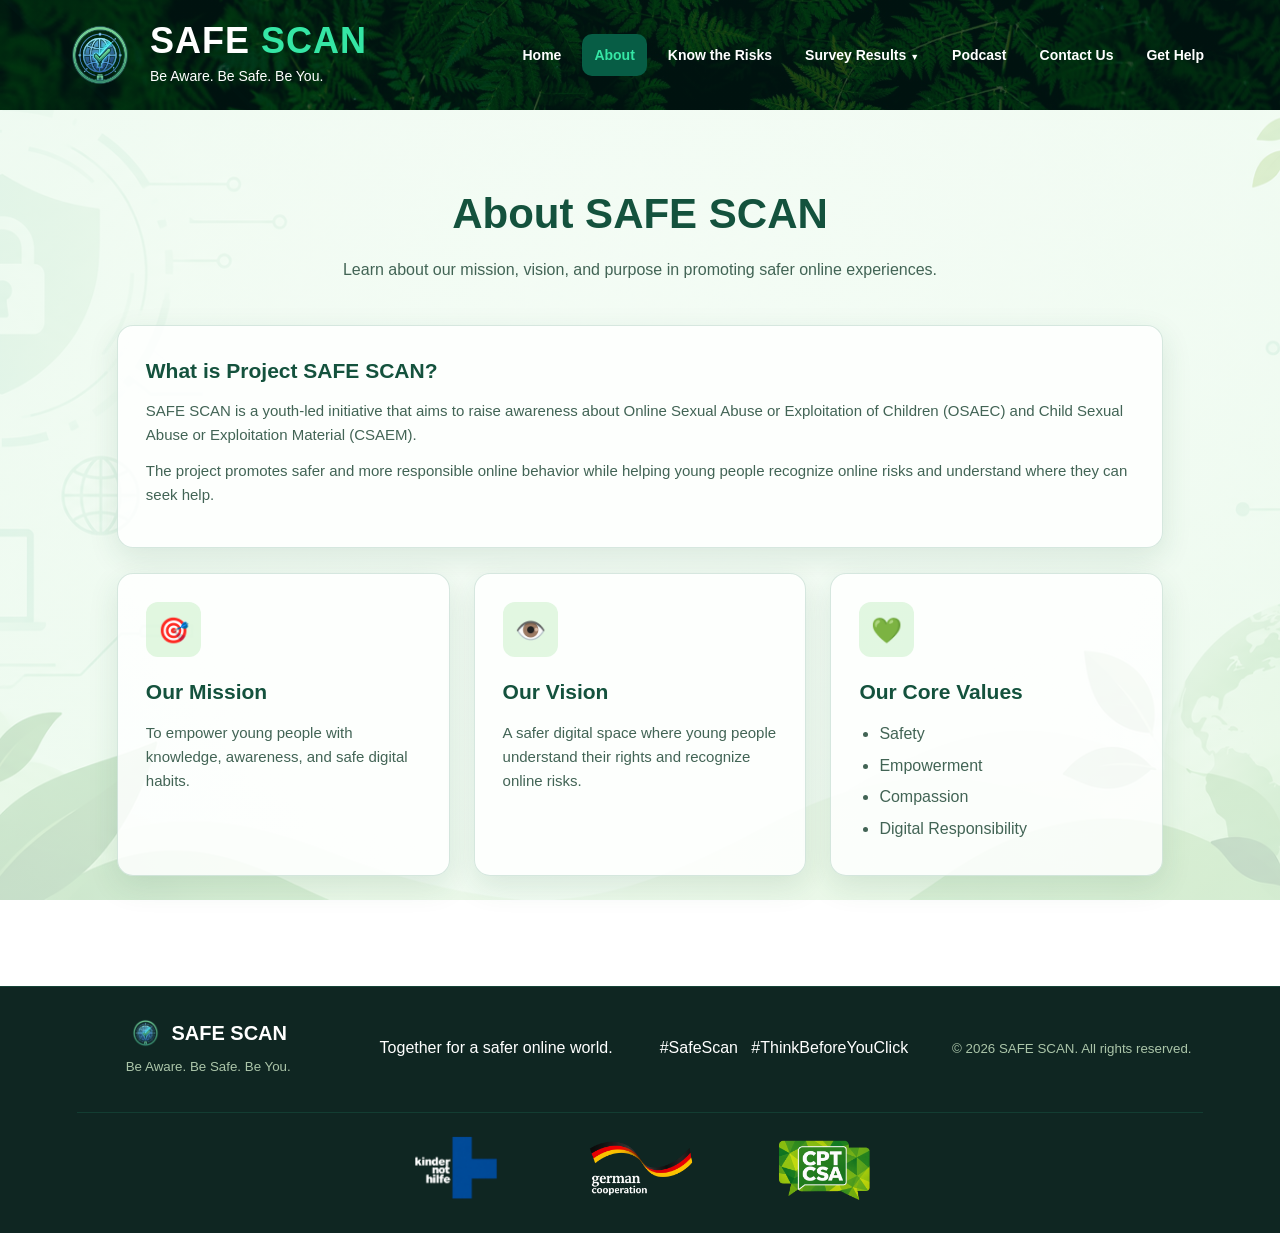
==== commit eec320ef: "Add files via upload" ====
--- a/about.html
+++ b/about.html
@@ -39,7 +39,6 @@
                 <button type="button" onclick="showSurveySection('overallData')"><span>Overall Data Interpretation</span><b>›</b></button>
             </div>
         </div>
-        <a href="resources.html" class="nav-link">Resources</a>
         <a href="podcast.html" class="nav-link">Podcast</a>
         <a href="contact.html" class="nav-link">Contact Us</a>
         <a href="help.html" class="nav-link">Get Help</a>
--- a/css/style.css
+++ b/css/style.css
@@ -3404,15 +3404,19 @@
         --safe-scan-header-height: 82px;
     }
 
+    /* On phones the mobile menu is closed before a risk opens, so the popup
+       can sit near the top of the screen instead of being pushed down by
+       the navigation/header height. This gives the popup more visible space. */
     .risk-modal {
-        padding-top: calc(var(--safe-scan-header-height) + 8px);
+        padding-top: 6px;
         padding-left: 8px;
         padding-right: 8px;
-        padding-bottom: 8px;
+        padding-bottom: 6px;
+        align-items: flex-start;
     }
 
     .risk-modal-dialog {
-        max-height: calc(100vh - var(--safe-scan-header-height) - 16px);
+        max-height: calc(100vh - 12px);
         width: 100%;
     }
 }
@@ -3423,14 +3427,14 @@
     }
 
     .risk-modal {
-        padding-top: calc(var(--safe-scan-header-height) + 6px);
+        padding-top: 4px;
         padding-left: 5px;
         padding-right: 5px;
-        padding-bottom: 6px;
+        padding-bottom: 4px;
     }
 
     .risk-modal-dialog {
-        max-height: calc(100vh - var(--safe-scan-header-height) - 12px);
+        max-height: calc(100vh - 8px);
     }
 }
 
@@ -3495,3 +3499,177 @@
         padding-bottom: 40px;
     }
 }
+
+/* =========================================================
+   MOBILE RISK POPUP — KEEP THE POPUP ABOVE THE SITE HEADER
+   The mobile header must not cover the top of the risk dialog.
+   ========================================================= */
+@media (max-width: 700px) {
+    .risk-modal {
+        z-index: 2000;
+        top: 0;
+        bottom: 0;
+        padding-top: 6px;
+        padding-bottom: 6px;
+        align-items: flex-start;
+    }
+
+    .risk-modal-dialog {
+        position: relative;
+        z-index: 2001;
+        height: calc(100vh - 12px);
+        max-height: calc(100vh - 12px);
+        margin-top: 0;
+    }
+
+    /* Keep the close button above the dialog content while scrolling. */
+    .risk-modal-close {
+        z-index: 2002;
+    }
+}
+
+@media (max-width: 420px) {
+    .risk-modal {
+        padding: 4px 5px;
+    }
+
+    .risk-modal-dialog {
+        height: calc(100vh - 8px);
+        max-height: calc(100vh - 8px);
+    }
+}
+
+/* =========================================================
+   MOBILE RISK POPUP — HIDE SITE HEADER WHILE OPEN
+   The phone's browser controls cannot be hidden by a webpage,
+   but the SafeScan site header/navigation is completely placed
+   behind the risk popup while a risk is open.
+   ========================================================= */
+@media (max-width: 700px) {
+    body.risk-modal-open .header {
+        z-index: -1 !important;
+        pointer-events: none !important;
+        visibility: hidden !important;
+    }
+
+    body.risk-modal-open .risk-modal {
+        z-index: 99999 !important;
+    }
+
+    body.risk-modal-open .risk-modal-dialog {
+        z-index: 100000 !important;
+    }
+}
+
+/* =========================================================
+   FINAL MOBILE RISK POPUP — KEEP THE LAST CONTENT REACHABLE
+   Use the dynamic viewport on mobile browsers so the dialog does
+   not extend underneath the browser/system controls. Add extra
+   bottom scroll room so the final safety text can always be read.
+   ========================================================= */
+@media (max-width: 700px) {
+    .risk-modal {
+        height: 100dvh;
+        min-height: 0;
+        max-height: 100dvh;
+        box-sizing: border-box;
+        padding-bottom: 6px;
+    }
+
+    .risk-modal-dialog {
+        height: calc(100dvh - 12px);
+        max-height: calc(100dvh - 12px);
+        min-height: 0;
+        box-sizing: border-box;
+        scroll-padding-bottom: 80px;
+    }
+
+    .risk-modal-content {
+        padding-bottom: 80px !important;
+    }
+
+    #unsafeContentModal .risk-modal-content,
+    #unsafeMeetingsModal .risk-modal-content {
+        padding-bottom: 90px !important;
+    }
+
+    .risk-modal-safety {
+        margin-bottom: 18px;
+    }
+}
+
+@media (max-width: 420px) {
+    .risk-modal {
+        height: 100dvh;
+        max-height: 100dvh;
+    }
+
+    .risk-modal-dialog {
+        height: calc(100dvh - 8px);
+        max-height: calc(100dvh - 8px);
+        scroll-padding-bottom: 90px;
+    }
+
+    .risk-modal-content {
+        padding-bottom: 90px !important;
+    }
+
+    #unsafeContentModal .risk-modal-content,
+    #unsafeMeetingsModal .risk-modal-content {
+        padding-bottom: 100px !important;
+    }
+}
+
+
+/* =========================================================
+   MOBILE RISK POPUP — KEEP BOTTOM CONTENT ABOVE PHONE SYSTEM BAR
+   Prevent the Android/iOS bottom controls from visually covering
+   the final safety card while still allowing the popup to scroll.
+   ========================================================= */
+@media (max-width: 700px) {
+    /* Keep the popup comfortably above the phone system bar without
+       leaving a large empty area underneath the final safety card. */
+    .risk-modal-dialog {
+        height: auto !important;
+        max-height: calc(100dvh - 70px) !important;
+        margin-bottom: 70px !important;
+    }
+
+    .risk-modal-content {
+        padding-bottom: 48px !important;
+    }
+
+    #unsafeContentModal .risk-modal-content,
+    #unsafeMeetingsModal .risk-modal-content {
+        padding-bottom: 56px !important;
+    }
+
+    .risk-modal-safety {
+        margin-bottom: 18px !important;
+    }
+}
+
+@media (max-width: 420px) {
+    .risk-modal-dialog {
+        height: auto !important;
+        max-height: calc(100dvh - 64px) !important;
+        margin-bottom: 64px !important;
+    }
+
+    .risk-modal-content {
+        padding-bottom: 44px !important;
+    }
+
+    #unsafeContentModal .risk-modal-content,
+    #unsafeMeetingsModal .risk-modal-content {
+        padding-bottom: 52px !important;
+    }
+}
+
+
+/* SAFE SCAN — RESOURCES TAB REMOVED: rebalance desktop navigation spacing */
+@media screen and (min-width: 981px) {
+    .header nav {
+        gap: 9px;
+    }
+}
